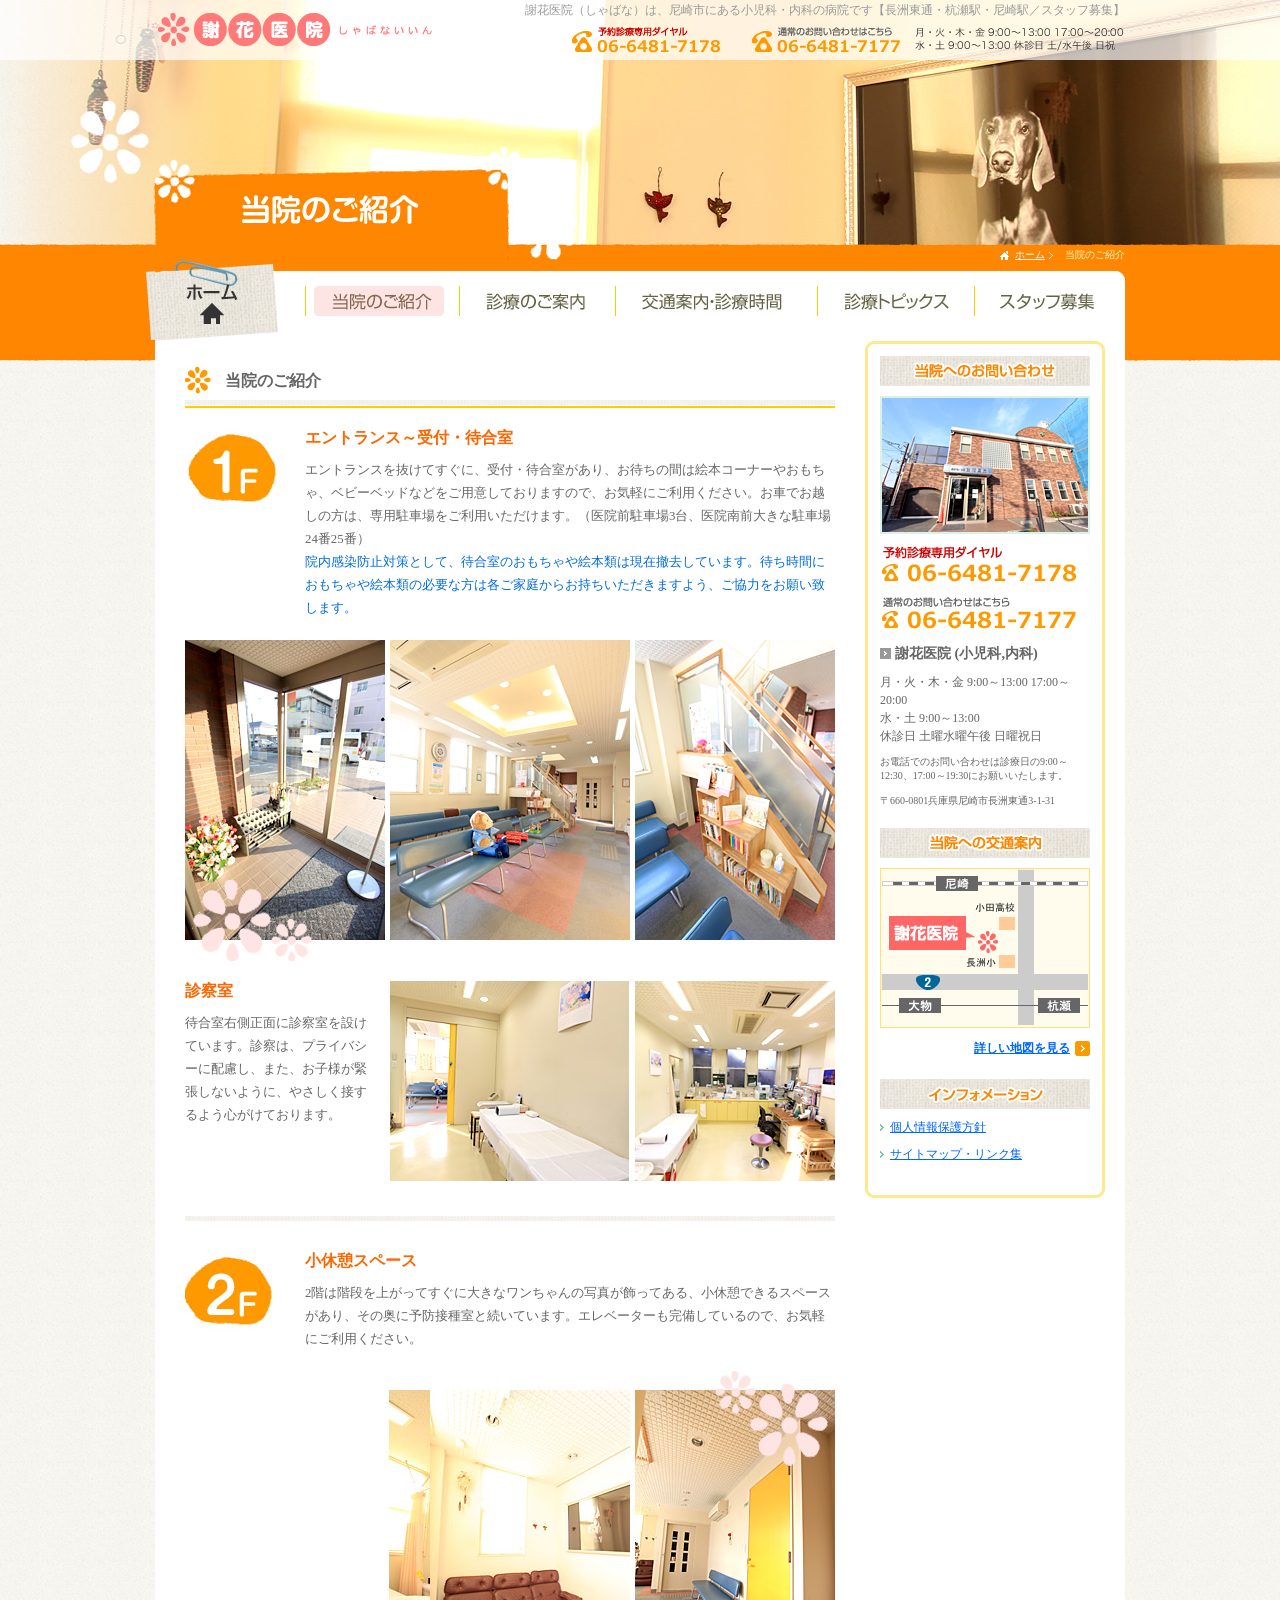
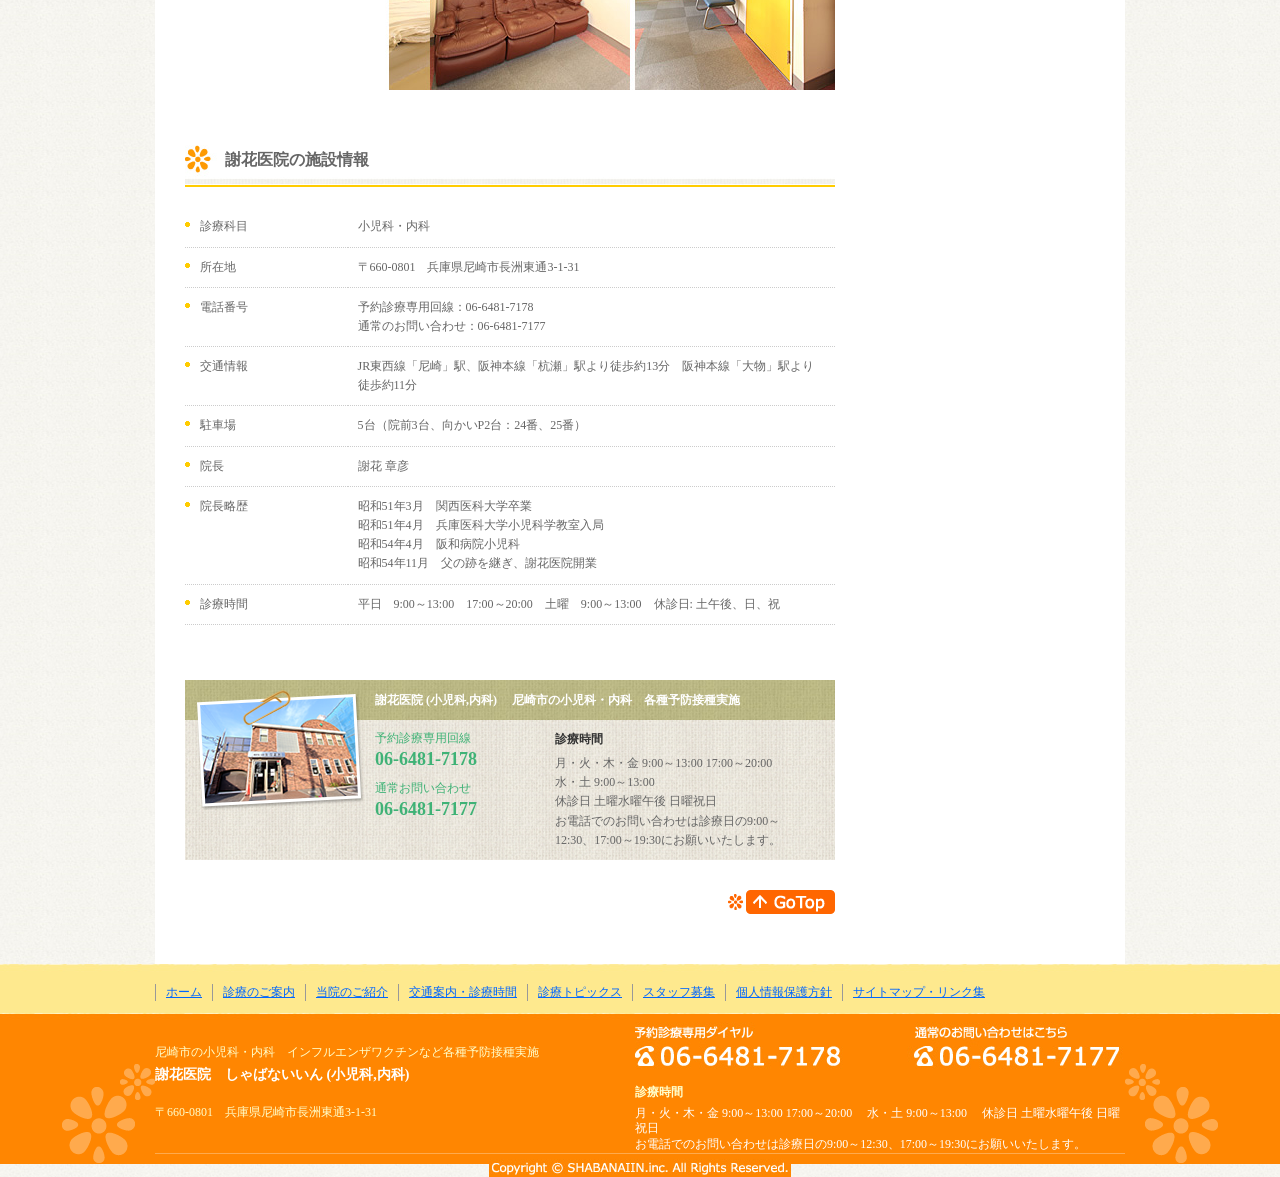
==== about/index.html @ dd23043c "最初のコミット" ====
<!DOCTYPE html
  PUBLIC "-//W3C//DTD XHTML 1.0 Transitional//EN" "http://www.w3.org/TR/xhtml1/DTD/xhtml1-transitional.dtd">
<html xmlns="http://www.w3.org/1999/xhtml">
<!-- InstanceBegin template="/Templates/midmase.dwt" codeOutsideHTMLIsLocked="false" -->

<head>
  <meta http-equiv="Content-Type" content="text/html; charset=utf-8" />
  <!-- InstanceBeginEditable name="doctitle" -->
  <title>当院のご紹介｜小児科・内科　謝花医院【尼崎市】</title>
  <!-- InstanceEndEditable -->
  <meta name="description" content="謝花医院（しゃばな）は、小児科・内科の病院です【尼崎市】" />
  <meta name="keywords" content="謝花医院,尼崎市,小児科,内科,杭瀬駅,クリニック,しゃばな,病院" />
  <link href="../common/css/common.css" rel="stylesheet" type="text/css" />
  <script type="text/javascript" src="../common/js/jquery-1.7.2.min.js"></script>
  <script type="text/javascript" src="../common/js/rollover.js"></script>
  <!-- InstanceBeginEditable name="head" -->
  <script type="text/javascript">
    <!-- 
      target = "about";
    //-->
  </script>
  <link href="css/design.css" rel="stylesheet" type="text/css" />
  <!-- InstanceEndEditable -->
</head>

<body>


  <a id="top" name="top"></a>




  <div id="mid_header_wrapper">
    <div id="mid_header_wrapper_mid">
      <div id="mid_header">
        <p id="logo"><a href="../index.html"><img src="../common/images/mid_logo.png" alt="謝花医院" /></a></p>
        <div id="mid_head_con">
          <p class="summary">謝花医院（しゃばな）は、尼崎市にある小児科・内科の病院です【長洲東通・杭瀬駅・尼崎駅／スタッフ募集】</p>
          <address><img src="../common/images/mid_headtel.png" alt="お問い合わせ・予約診療" /></address>
        </div>
      </div>


      <!-- InstanceBeginEditable name="EditRegion1" -->
      <h1 id="mid_mainimg"><img src="images/h1.png" alt="謝花医院のご紹介" /></h1>
      <ul id="pan">
        <li>当院のご紹介</li>
        <li class="pan_home"><a href="/">ホーム</a></li>
      </ul>
      <!-- InstanceEndEditable -->


      <div id="mid_navi">
        <ul>
          <li><a href="../index.html"><img src="../common/images/gnavi_home_off.jpg" alt="ホーム" name="homeimg"
                id="homeimg" /></a></li>
          <li><a href="index.html"><img src="../common/images/gnavi_about_off.jpg" alt="当院のご紹介" name="aboutimg"
                id="aboutimg" /></a></li>
          <li><a href="../information/index.html"><img src="../common/images/gnavi_info_off.jpg" alt="診療のご案内"
                name="infoimg" id="infoimg" /></a></li>
          <li><a href="../access/index.html"><img src="../common/images/gnavi_access_off.jpg" alt="交通案内・診療時間"
                name="accessimg" id="accessimg" /></a></li>
          <li><a href="../topics/index.html"><img src="../common/images/gnavi_topics_off.jpg" alt="診療トピックス"
                name="topicsimg" id="topicsimg" /></a></li>
          <li><a href="../staff/index.html"><img src="../common/images/gnavi_staff_off.jpg" alt="スタッフ募集" name="staffimg"
                id="staffimg" /></a></li>
        </ul>
      </div>
    </div>
  </div>




  <div id="mid_container">
    <div id="container">


      <!-- InstanceBeginEditable name="EditRegion2" -->
      <div id="content">








        <div class="section">
          <h2>当院のご紹介</h2>

          <div class="aboutinfo">
            <p class="img_left"><img src="images/if.jpg" alt="1F" /></p>
            <div>
              <h3>エントランス～受付・待合室</h3>
              <p class="np">
                エントランスを抜けてすぐに、受付・待合室があり、お待ちの間は絵本コーナーやおもちゃ、ベビーベッドなどをご用意しておりますので、お気軽にご利用ください。お車でお越しの方は、専用駐車場をご利用いただけます。（医院前駐車場3台、医院南前大きな駐車場24番25番）<br />
                <span
                  class="buletxt">院内感染防止対策として、待合室のおもちゃや絵本類は現在撤去しています。待ち時間におもちゃや絵本類の必要な方は各ご家庭からお持ちいただきますよう、ご協力をお願い致します。</span>
              </p>
            </div>
          </div>
          <p class="np"><img src="images/img001.jpg" alt="エントランス、待合室" /></p>


          <div class="aboutinfo2">
            <div>
              <h3>診察室</h3>
              <p class="np">待合室右側正面に診察室を設けています。診察は、プライバシーに配慮し、また、お子様が緊張しないように、やさしく接するよう心がけております。</p>
            </div>
            <p class="img_right"><img src="images/img002.jpg" alt="診察室" /></p>
          </div>

        </div>


        <p class="section"><img src="images/line.jpg" alt="" /></p>



        <div class="section">
          <div class="aboutinfo">
            <p class="img_left"><img src="images/2f.jpg" alt="2F" /></p>
            <div>
              <h3>小休憩スペース</h3>
              <p class="np">2階は階段を上がってすぐに大きなワンちゃんの写真が飾ってある、小休憩できるスペースがあり、その奥に予防接種室と続いています。エレベーターも完備しているので、お気軽にご利用ください。
              </p>
            </div>
          </div>
          <p class="np"><img src="images/img003.jpg" alt="エントランス、待合室" /></p>
        </div>




        <div class="section">
          <h2>謝花医院の施設情報</h2>
          <table class="n_table">
            <tr>
              <th>診療科目</th>
              <td>小児科・内科</td>
            </tr>
            <tr>
              <th>所在地</th>
              <td>〒660-0801　兵庫県尼崎市長洲東通3-1-31 </td>
            </tr>
            <tr>
              <th>電話番号</th>
              <td>予約診療専用回線：06-6481-7178<br />
                通常のお問い合わせ：06-6481-7177 </td>
            </tr>
            <tr>
              <th>交通情報</th>
              <td>JR東西線「尼崎」駅、阪神本線「杭瀬」駅より徒歩約13分　阪神本線「大物」駅より徒歩約11分</td>
            </tr>
            <tr>
              <th>駐車場</th>
              <td>5台（院前3台、向かいP2台：24番、25番）</td>
            </tr>
            <tr>
              <th>院長</th>
              <td>謝花 章彦<br /></td>
            </tr>
            <tr>
              <th>院長略歴</th>
              <td>昭和51年3月　関西医科大学卒業<br />
                昭和51年4月　兵庫医科大学小児科学教室入局<br />
                昭和54年4月　阪和病院小児科<br />
                昭和54年11月　父の跡を継ぎ、謝花医院開業</td>
            </tr>
            <tr>
              <th>診療時間</th>
              <td>平日　9:00～13:00　17:00～20:00　土曜　9:00～13:00　休診日: 土午後、日、祝</td>
            </tr>
          </table>

        </div>







        <div class="dntel">
          <div class="dntel_mid">
            <p class="dntelimg"><img src="../common/images/dontelimg.png" alt="謝花医院外観" /></p>
            <div>
              <h2>謝花医院 (小児科,内科) 　尼崎市の小児科・内科　各種予防接種実施</h2>
              <dl>
                <dt>予約診療専用回線</dt>
                <dd>06-6481-7178</dd>
                <dt>通常お問い合わせ</dt>
                <dd>06-6481-7177</dd>
              </dl>
              <address>
                <strong>診療時間</strong>月・火・木・金 9:00～13:00 17:00～20:00<br />
                水・土 9:00～13:00<br />
                休診日 土曜水曜午後 日曜祝日<br />
                お電話でのお問い合わせは診療日の9:00～12:30、17:00～19:30にお願いいたします。
              </address>
            </div>
          </div>
        </div>
      </div>
      <!-- InstanceEndEditable -->






      <div id="sidebar">
        <div id="sidebar_top">
          <div id="sidebar_end">
            <div id="sidebar_mid">

              <h2><img src="../common/images/side_ttl_contact.jpg" alt="謝花医院へのお問い合わせ" /></h2>
              <p class="sideimg"><img src="../common/images/side_pic.jpg" alt="謝花医院外観" /></p>
              <p class="sideimg"><img src="../common/images/side_tel001.gif" alt="予約診療専用ダイヤル06-6481-7178" /></p>
              <p class="sideimg"><img src="../common/images/side_tel002.gif" alt="予約診療専用ダイヤル06-6481-7177" /></p>
              <h3>謝花医院 (小児科,内科) </h3>
              <p class="officetime">月・火・木・金 9:00～13:00 17:00～20:00<br />
                水・土 9:00～13:00<br />
                休診日 土曜水曜午後 日曜祝日</p>
              <address>お電話でのお問い合わせは診療日の9:00～12:30、17:00～19:30にお願いいたします。<br />
                <br />
                〒660-0801兵庫県尼崎市長洲東通3-1-31
              </address>
              <h2><img src="../common/images/side_ttl_access.jpg" alt="謝花医院への交通案内" /></h2>
              <p class="sideimg"><a href="../access/index.html"><img src="../common/images/side_map.gif"
                    alt="アクセスマップ" /></a></p>
              <p class="maplink"><a href="../access/index.html">詳しい地図を見る</a></p>
              <h2><img src="../common/images/side_ttl_info.jpg" alt="インフォメーション" /></h2>
              <ul id="sideinfo">
                <li><a href="../info/privacy.html">個人情報保護方針</a></li>
                <li><a href="../info/sitemap.html">サイトマップ・リンク集</a></li>
              </ul>

            </div>
          </div>
        </div>
      </div>



      <p id="pagetop"><a href="#top"><img src="../common/images/gotop.gif" alt="gotop" /></a></p>

    </div>





    <div id="footer_wrapper">
      <div id="footer_mid">

        <ul id="footnavi">
          <li><a href="../index.html">ホーム</a></li>
          <li><a href="index.html">診療のご案内</a></li>
          <li><a href="../information/index.html">当院のご紹介</a></li>
          <li><a href="../access/index.html">交通案内・診療時間</a></li>
          <li><a href="../topics/index.html">診療トピックス</a></li>
          <li><a href="../staff/index.html">スタッフ募集</a></li>
          <li><a href="../info/privacy.html">個人情報保護方針</a></li>
          <li><a href="../info/sitemap.html">サイトマップ・リンク集</a></li>
        </ul>

        <div id="footer_content">
          <div id="footer_left">
            <p>尼崎市の小児科・内科　インフルエンザワクチンなど各種予防接種実施</p>
            <h2>謝花医院　しゃばないいん (小児科,内科) </h2>
            <address>〒660-0801　兵庫県尼崎市長洲東通3-1-31 </address>
          </div>
          <div id="footer_right">
            <p><img src="../common/images/foottel.jpg" alt="" /></p>
            <dl>
              <dt>診療時間</dt>
              <dd>月・火・木・金 9:00～13:00 17:00～20:00　
                水・土 9:00～13:00　
                休診日 土曜水曜午後 日曜祝日<br />
                お電話でのお問い合わせは診療日の9:00～12:30、17:00～19:30にお願いいたします。</dd>
            </dl>
          </div>
          <p class="copytxt"><img src="../common/images/copyright.jpg" alt="" /></p>
        </div>

      </div>
    </div>





  </div>






</body>
<!-- InstanceEnd -->

</html>
---- common/css/common.css ----
@charset "utf-8";


* {
	margin:0;
	padding:0;
	font-family: "ＭＳ Ｐゴシック", Osaka, "ヒラギノ角ゴ Pro W3";
	list-style-type: none;
	color: #666666;
	font-size: 100%;
}
address {
	font-style: normal;
}
img {
    border:none;
}
body {
	text-align: center;
	background-image: url(../images/back.jpg);
	background-repeat: repeat;
}

a:link {
	text-decoration: underline;
	color: #0066FF;
}
a:visited {
	text-decoration: underline;
	color: #6666FF;
}
a:hover {
	text-decoration: none;
	color: #0066FF;
}
a:active {
	text-decoration: none;
	color: #0066FF;
}
table {
	border-collapse:collapse;
    font-size: 100%;
}
.clear {
	clear: both;
}
.center {
	text-align: center!important;
}

.img_left {
	float: left;
	padding-right: 20px;
	padding-bottom: 5px;
}
.img_right {
	float: right;
	padding-left: 20px;
	padding-bottom: 5px;
}

.section {
	clear: both;
	width: 650px;
	margin-bottom: 30px;
	margin-right: auto;
	margin-left: auto;
	background-image: url(../images/section.gif);
	background-repeat: repeat-y;
}
.sectionend:after,
.section:after {
height: 0;
visibility: hidden ;
content: ".";
display: block ;
clear: both ;
}

.section h2 {
	font-weight: bold;
	color: #666666;
	background-image: url(../images/h2.jpg);
	background-repeat: no-repeat;
	background-position: left bottom;
	text-align: left;
	clear: both;
	line-height: 40px;
	height: 42px;
	padding-left: 40px;
	margin-bottom: 20px;
	padding-bottom: 5px;
}
.sectionend {
	background-image: url(../images/section_end.gif);
	background-repeat: no-repeat;
	background-position: bottom;
	clear: both;
	width: 720px;
	padding-bottom: 20px;
}
h3.nh3 {
	color: #FF6600;
	clear: both;
	margin-bottom: 20px;
	text-align: left;
	font-size: 90%;
	background-image: url(../images/h3.jpg);
	background-repeat: repeat-x;
	background-position: left bottom;
	margin-right: auto;
	margin-left: auto;
	padding-bottom: 15px;
}

h1.summary,p.summary {
	font-size: 12px;
	line-height: 20px;
	font-weight: normal;
	color: #999999;
	text-align: left;
	clear: both;
	height: 20px;
}
p.summary {
	clear: both;
	margin-right: auto;
	margin-left: auto;
	text-align: right;
}
.np {
	font-size: 80%;
	line-height: 180%;
	text-align: left;
	clear: both;
	margin-bottom: 20px;
}
.npr {
	font-size: 80%;
	line-height: 160%;
	text-align: right;
	clear: both;
	margin-bottom: 20px;
}
.npb {
	font-size: 100%;
	line-height: 180%;
	text-align: left;
	clear: both;
	margin-bottom: 20px;
}
.nps {
	font-size: 65%;
	line-height: 160%;
	text-align: left;
	clear: both;
	margin-bottom: 20px;
}
.npsn {
	font-size: 65%;
	line-height: 160%;
	text-align: left;
	clear: both;
}
.npn {
	font-size: 80%;
	line-height: 180%;
	text-align: left;
	clear: both;
}
.npc {
	font-size: 75%;
	line-height: 180%;
	text-align: center;
	margin-bottom: 20px;
	clear: both;
}
.npcn {
	font-size: 75%;
	line-height: 180%;
	text-align: center;
	clear: both;
}
.n_table {
	clear: both;
	width: 100%;
	margin-bottom: 25px;
	text-align: left;
	margin-right: auto;
	margin-left: auto;
}
.n_table th {
	width: 25%;
	font-size: 75%;
	line-height: 160%;
	font-weight: normal;
	text-align: left;
	vertical-align: top;
	background-image: url(../images/arrow006.gif);
	background-repeat: no-repeat;
	background-position: left 15px;
	border-bottom-width: 1px;
	border-bottom-style: dotted;
	border-bottom-color: #CCCCCC;
	padding-top: 10px;
	padding-bottom: 10px;
	padding-left: 15px;
}
.n_table td {
	width: 75%;
	font-size: 75%;
	line-height: 160%;
	text-align: left;
	vertical-align: top;
	padding: 10px;
	border-bottom-width: 1px;
	border-bottom-style: dotted;
	border-bottom-color: #CCCCCC;
}
.newst {
    font-size: medium;
}
.newst th {}
#information .newst td {
    vertical-align: top;
    padding-bottom: 5px;
    padding-right: 10px;
    font-size: 120%!important;
}
.n_table th span {
	color: #990000;
}
.redtxt {
	color: #CC0000;
}
.buletxt {
	color: #006CDF;
}
.ltxt {font-size: 120%;}
.hako {
	color: #FFFFFF;
	background-color: #B80003;
	padding-top: 2px;
	padding-right: 2px;
	padding-bottom: 2px;
	padding-left: 2px;
}


.n_table2 {
	clear: both;
	width: 100%;
	margin-bottom: 25px;
	text-align: left;
	margin-right: auto;
	margin-left: auto;
	border: 1px solid #CCCCCC;
}
.n_table2 th,.n_table2 td {
	border: 1px solid #CCCCCC;
	vertical-align: middle;
	padding-top: 5px;
	padding-right: 5px;
	padding-bottom: 5px;
	padding-left: 5px;
}
.n_table2 th {
	font-size: 75%;
	line-height: 160%;
	font-weight: normal;
	text-align: center;
	border-bottom-style: dotted;
	background-color: #F4F3EE;
	width: 23%;
}
.n_table2 td {
	font-size: 75%;
	line-height: 160%;
	text-align: left;
}



#pagetop {
	text-align: right;
	clear: both;
	margin-bottom: 20px;
	margin-right: 270px;
}


#pan {
	clear: both;
	width: 970px;
	line-height: 10px;
	height: 10px;
	margin-right: auto;
	margin-left: auto;
}
#pan:after {
height: 0;
visibility: hidden ;
content: ".";
display: block ;
clear: both ;
}
#pan li {
	font-size: 10px;
	float: right;
	line-height: 10px;
	height: 10px;
	color: #FFFFCC;
}
#pan li a {
	background-image: url(../images/arrow005.gif);
	background-repeat: no-repeat;
	background-position: right center;
	display: block;
	margin-right: 10px;
	padding-right: 10px;
}
#pan li.pan_home {
	display: block;
	background-image: url(../images/icon_home.gif);
	background-repeat: no-repeat;
	background-position: left center;
	text-align: right;
	padding-left: 15px;
}
#pan li a:link,#pan li a:visited {
	font-size: 10px;
	color: #FFFFFF;
	text-decoration: underline;
}
#pan li a:hover,#pan li a:active {
	color: #FFFFFF;
	text-decoration: none;
}





#mid_header_wrapper_mid {
	background-repeat: no-repeat;
	background-position: center top;
	clear: both;
}
#mid_header_wrapper {
	background-image: url(../images/mid_headback.jpg);
	background-repeat: repeat-x;
	background-position: top;
	clear: both;
	height: 340px;
	width: 100%;
}

#mid_header {
	clear: both;
	width: 970px;
	margin-right: auto;
	margin-left: auto;
}
p#logo {
	float: left;
	height: 34px;
	line-height: 0px;
	padding-top: 13px;
	padding-bottom: 13px;
}
#mid_head_con {
	float: right;
	width: 660px;
	height: 60px;
	text-align: right;
}
#mid_head_con address {
	clear: both;
}
h1#mid_mainimg {
	clear: both;
	width: 350px;
	text-align: center;
	height: 65px;
	margin-right: auto;
	margin-left: auto;
	padding-top: 125px;
	padding-right: 620px;
}
ul#mid_navi {
}
ul#mid_navi li {
}





#topgnavi {
	background-image: url(../../images/orange.jpg);
	background-repeat: repeat-x;
	clear: both;
	width: 100%;
}
#topgnavi_mid {
	background-image: url(../images/gnavi_back.jpg);
	background-repeat: no-repeat;
	background-position: center 10px;
	clear: both;
	height: 90px;
	width: 100%;
}
#topgnavi_mid ul {
	clear: both;
	height: 90px;
	padding-top: 10px;
	width: 970px;
	margin-right: auto;
	margin-left: auto;
}
#topgnavi_mid ul li {
	line-height: 0px;
	float: left;
}




#container {
	clear: both;
	width: 920px;
	padding-bottom: 30px;
	background-color: #FFFFFF;
	margin-right: auto;
	margin-left: auto;
	padding-right: 20px;
	padding-left: 30px;
	text-align: left;
}
#container:after {
height: 0;
visibility: hidden ;
content: ".";
display: block ;
clear: both ;
}


#sidebar {
	width: 240px;
	background-image: url(../images/side_mid.gif);
	background-repeat: repeat-y;
	background-position: center;
	float: right;
}
#sidebar_top {
	background-image: url(../images/side_top.gif);
	background-repeat: no-repeat;
	background-position: center top;
	width: 240px;
	clear: both;
}
#sidebar_end {
	background-image: url(../images/side_end.gif);
	background-repeat: no-repeat;
	background-position: center bottom;
	clear: both;
	width: 240px;
}
#sidebar_mid {
	clear: both;
	width: 210px;
	padding-top: 15px;
	padding-right: 15px;
	padding-bottom: 15px;
	padding-left: 15px;
}
#sidebar_mid h2 {
	clear: both;
	margin-bottom: 10px;
}
#sidebar_mid h3 {
	font-size: 90%;
	background-image: url(../images/arrow001.gif);
	background-repeat: no-repeat;
	background-position: left center;
	clear: both;
	margin-bottom: 10px;
	padding-left: 15px;
}
#sidebar_mid address {
	font-size: 10px;
	clear: both;
	margin-bottom: 20px;
}
.sideimg {
	clear: both;
	margin-bottom: 10px;
}
.officetime {
	font-size: 75%;
	line-height: 150%;
	clear: both;
	margin-bottom: 10px;
}
.maplink {
	font-weight: bold;
	font-size: 12px;
	clear: both;
	margin-bottom: 20px;
	background-image: url(../images/arrow002.gif);
	text-align: right;
	padding-right: 20px;
	background-repeat: no-repeat;
	background-position: right center;
	padding-top: 2px;
	padding-bottom: 2px;
}
#sideinfo {
	clear: both;
	margin-bottom: 20px;
}
#sideinfo li {
	font-size: 12px;
	background-image: url(../images/arrow003.gif);
	background-repeat: no-repeat;
	background-position: left center;
	clear: both;
	margin-bottom: 10px;
	padding-left: 10px;
}

#content {
	float: left;
	width: 650px;
	padding-top: 20px;
}




#footer_wrapper {
	background-image: url(../images/footer.jpg);
	background-repeat: repeat-x;
	background-position: top;
	clear: both;
	height: 200px;
	width: 100%;
}
#footer_mid {
	background-image: url(../images/footback.png);
	clear: both;
	height: 200px;
	width: 100%;
	background-repeat: no-repeat;
	background-position: center 100px;
}
#footnavi {
	clear: both;
	height: 30px;
	width: 970px;
	margin-right: auto;
	margin-left: auto;
	padding-top: 20px;
}
#footnavi li {
	float: left;
	font-size: 12px;
	padding-right: 10px;
	padding-left: 10px;
	border-left-width: 1px;
	border-left-style: solid;
	border-left-color: #999999;
}

#footer_content {
	clear: both;
	height: 150px;
	width: 970px;
	margin-right: auto;
	margin-left: auto;
	text-align: left;
}
#footer_left {
	float: left;
	width: 480px;
	padding-top: 30px;
}
#footer_left p {
	color: #FFFFCC;
	font-size: 12px;
	clear: both;
	margin-bottom: 5px;
}
#footer_left h2 {
	color: #FFFFFF;
	font-size: 14px;
	clear: both;
	margin-bottom: 20px;
}
#footer_left address {
	font-size: 12px;
	color: #FFFFCC;
	clear: both;
}
#footer_right {
	float: right;
	width: 490px;
}
#footer_right p {
	clear: both;
	margin-bottom: 15px;
}
#footer_right dl {
	clear: both;
}
#footer_right dl dt {
	font-size: 12px;
	font-weight: bold;
	color: #FFFFCC;
	clear: both;
	margin-bottom: 5px;
}
#footer_right dl dd {
    font-size: 12px;
    color: #FFFFFF;
    clear: both;
    line-height: 130%;
}
.copytxt {
	text-align: center;
	clear: both;
	border-top-width: 1px;
	border-top-style: solid;
	border-top-color: #FEAA4D;
	padding-top: 5px;
}



.dntel {
	background-image: url(../images/back002.jpg);
	clear: both;
	width: 650px;
	margin-bottom: 30px;
}
.dntel_mid {
	background-image: url(../images/dontelttl.jpg);
	background-repeat: repeat-x;
	background-position: top;
	width: 650px;
	padding-bottom: 10px;
}
.dntelimg {
	float: left;
	padding: 10px;
}
.dntel_mid div {
	float: right;
	width: 460px;
}
.dntel_mid div h2 {
	font-size: 12px;
	line-height: 40px;
	clear: both;
	height: 40px;
	margin-bottom: 10px;
	color: #FFFFFF;
}
.dntel_mid div dl {
	float: left;
	width: 180px;
	display: block;
}
.dntel_mid div dl dt {
	font-size: 12px;
	font-weight: normal;
	color: #3FB276;
	clear: both;
	margin-bottom: 2px;
}
.dntel_mid div dl dd {
	font-size: 18px;
	font-weight: bold;
	color: #3FB276;
	clear: both;
	margin-bottom: 10px;
}
.dntel_mid div address {
	width: 260px;
	float: right;
	display: block;
	padding-right: 20px;
	font-size: 12px;
	line-height: 160%;
}
.dntel_mid div strong {
	font-size: 12px;
	color: #333333;
	display: block;
	margin-bottom: 5px;
}
.dntel_mid div:after,
.dntel:after,
.dntel_mid:after {
height: 0;
visibility: hidden ;
content: ".";
display: block ;
clear: both ;
}

#mid_navi {
	clear: both;
	width: 100%;
	background-image: url(../images/mid_naviback.jpg);
	background-repeat: no-repeat;
	background-position: center top;
}
#mid_navi ul {
	clear: both;
	height: 90px;
	width: 970px;
	margin-right: auto;
	margin-left: auto;
}
#mid_navi ul li {
	line-height: 0px;
	float: left;
}


#mid_container {
	background-image: url(../images/midcontent.jpg);
	background-repeat: repeat-x;
	background-position: center top;
}
---- about/css/design.css ----
#mid_header_wrapper_mid {
	background-image: url(../images/main_b.jpg);
}

.aboutinfo {
	clear: both;
	width: 650px;
}
.aboutinfo div {
	width: 530px;
	float: right;
}
.aboutinfo div h3 {
	color: #FF6600;
	clear: both;
	margin-bottom: 10px;
}

.aboutinfo2 {
	clear: both;
	width: 650px;
}
.aboutinfo2 div {
	width: 185px;
	float: left;
}
.aboutinfo2 div h3 {
	color: #FF6600;
	clear: both;
	margin-bottom: 10px;
}
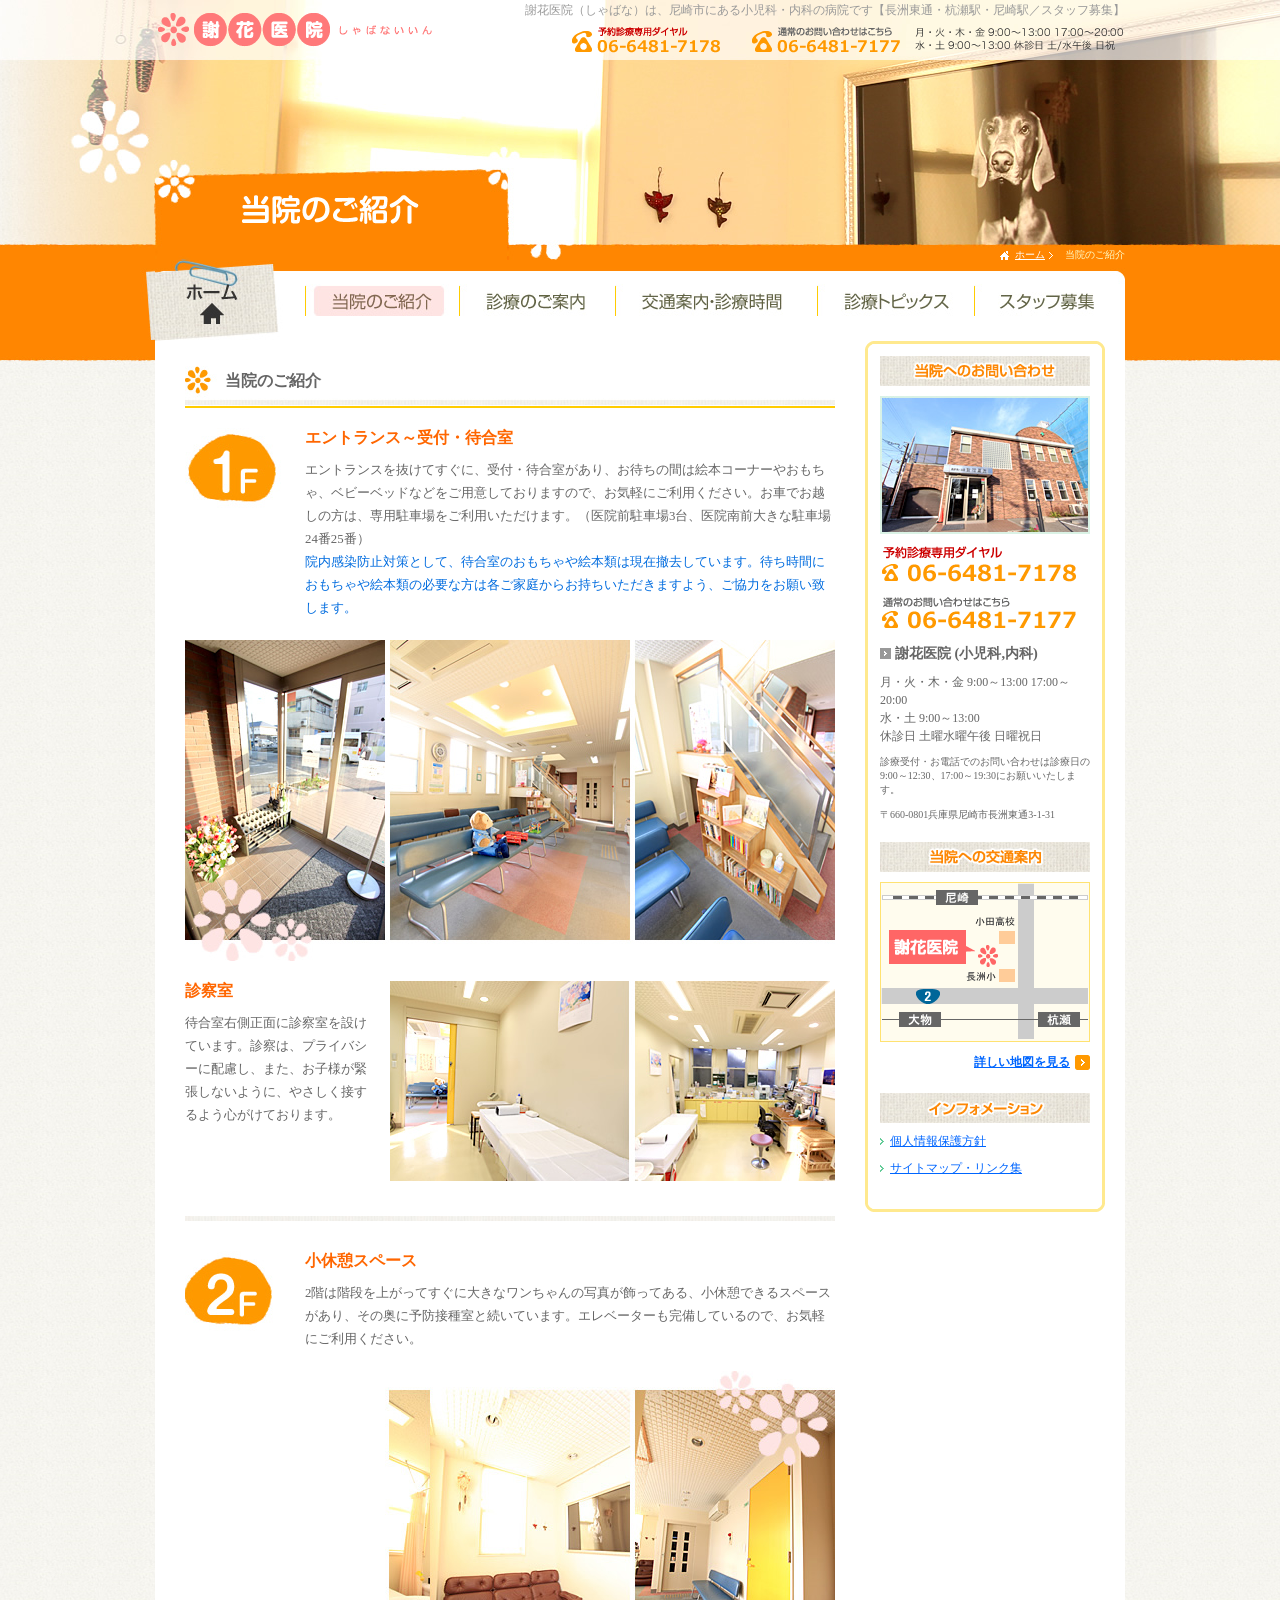
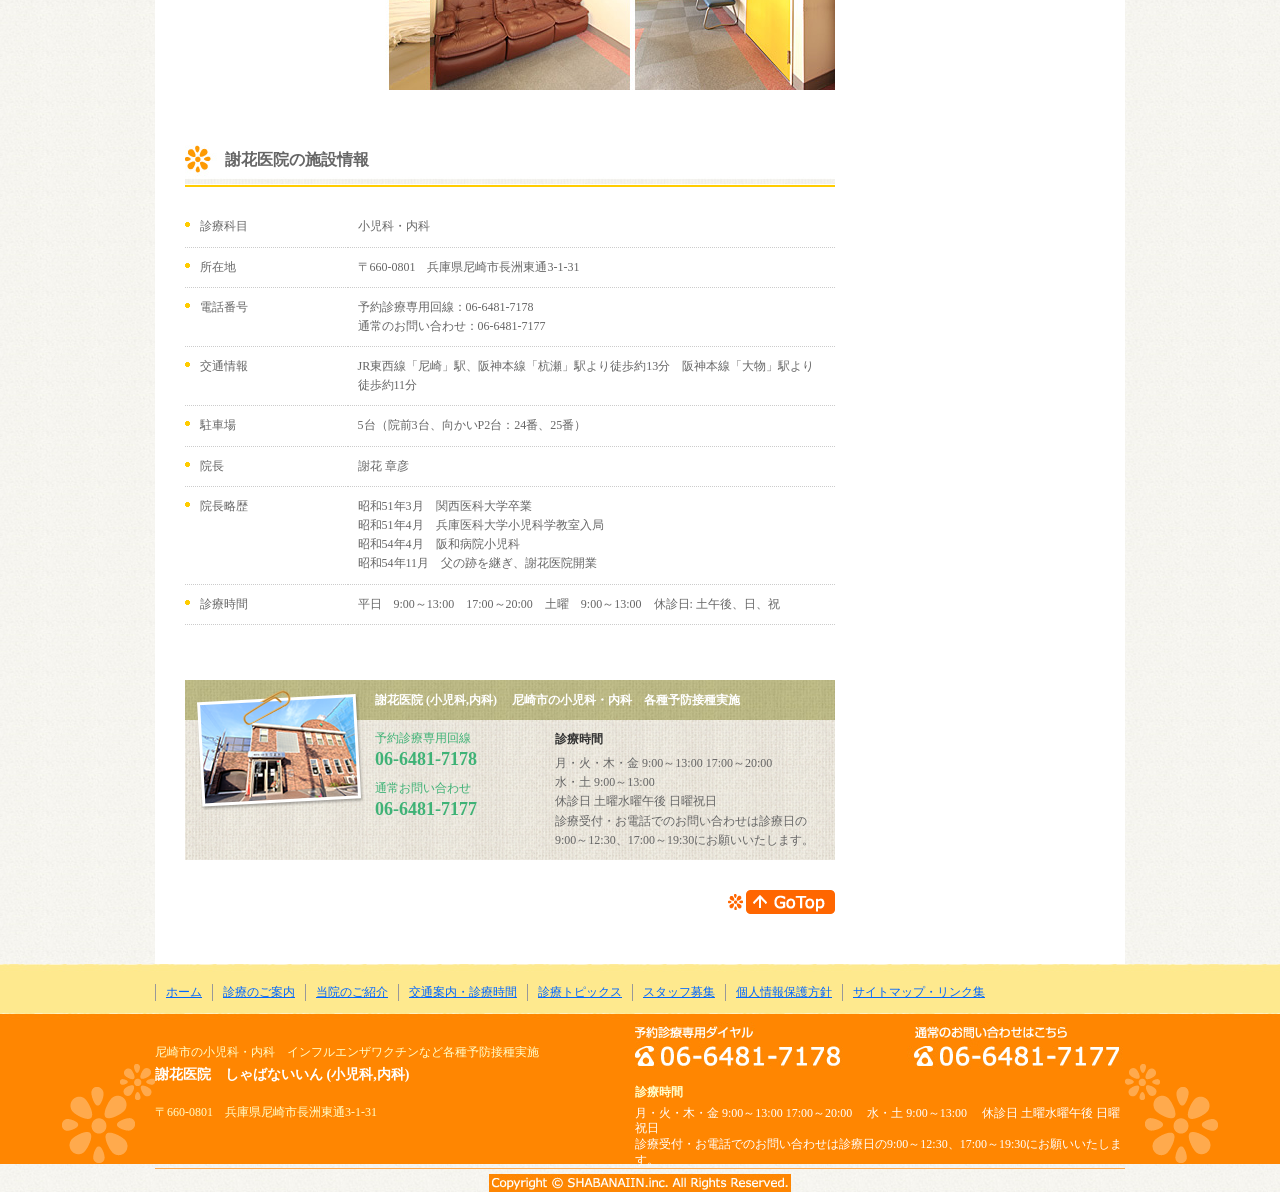
==== commit 217e1bfa: "受付・電話問い合わせ時間の案内文を修正 診療受付の終了時間が電話でのお問い合わせ受付時間と同じである旨を、 サイト内に重複配置されている案内文（本文・サイドバー・フッター）に 「診療受付・」を追加して" ====
--- a/about/index.html
+++ b/about/index.html
@@ -198,7 +198,7 @@
                 <strong>診療時間</strong>月・火・木・金 9:00～13:00 17:00～20:00<br />
                 水・土 9:00～13:00<br />
                 休診日 土曜水曜午後 日曜祝日<br />
-                お電話でのお問い合わせは診療日の9:00～12:30、17:00～19:30にお願いいたします。
+                診療受付・お電話でのお問い合わせは診療日の9:00～12:30、17:00～19:30にお願いいたします。
               </address>
             </div>
           </div>
@@ -224,7 +224,7 @@
               <p class="officetime">月・火・木・金 9:00～13:00 17:00～20:00<br />
                 水・土 9:00～13:00<br />
                 休診日 土曜水曜午後 日曜祝日</p>
-              <address>お電話でのお問い合わせは診療日の9:00～12:30、17:00～19:30にお願いいたします。<br />
+              <address>診療受付・お電話でのお問い合わせは診療日の9:00～12:30、17:00～19:30にお願いいたします。<br />
                 <br />
                 〒660-0801兵庫県尼崎市長洲東通3-1-31
               </address>
@@ -280,7 +280,7 @@
               <dd>月・火・木・金 9:00～13:00 17:00～20:00　
                 水・土 9:00～13:00　
                 休診日 土曜水曜午後 日曜祝日<br />
-                お電話でのお問い合わせは診療日の9:00～12:30、17:00～19:30にお願いいたします。</dd>
+                診療受付・お電話でのお問い合わせは診療日の9:00～12:30、17:00～19:30にお願いいたします。</dd>
             </dl>
           </div>
           <p class="copytxt"><img src="../common/images/copyright.jpg" alt="" /></p>
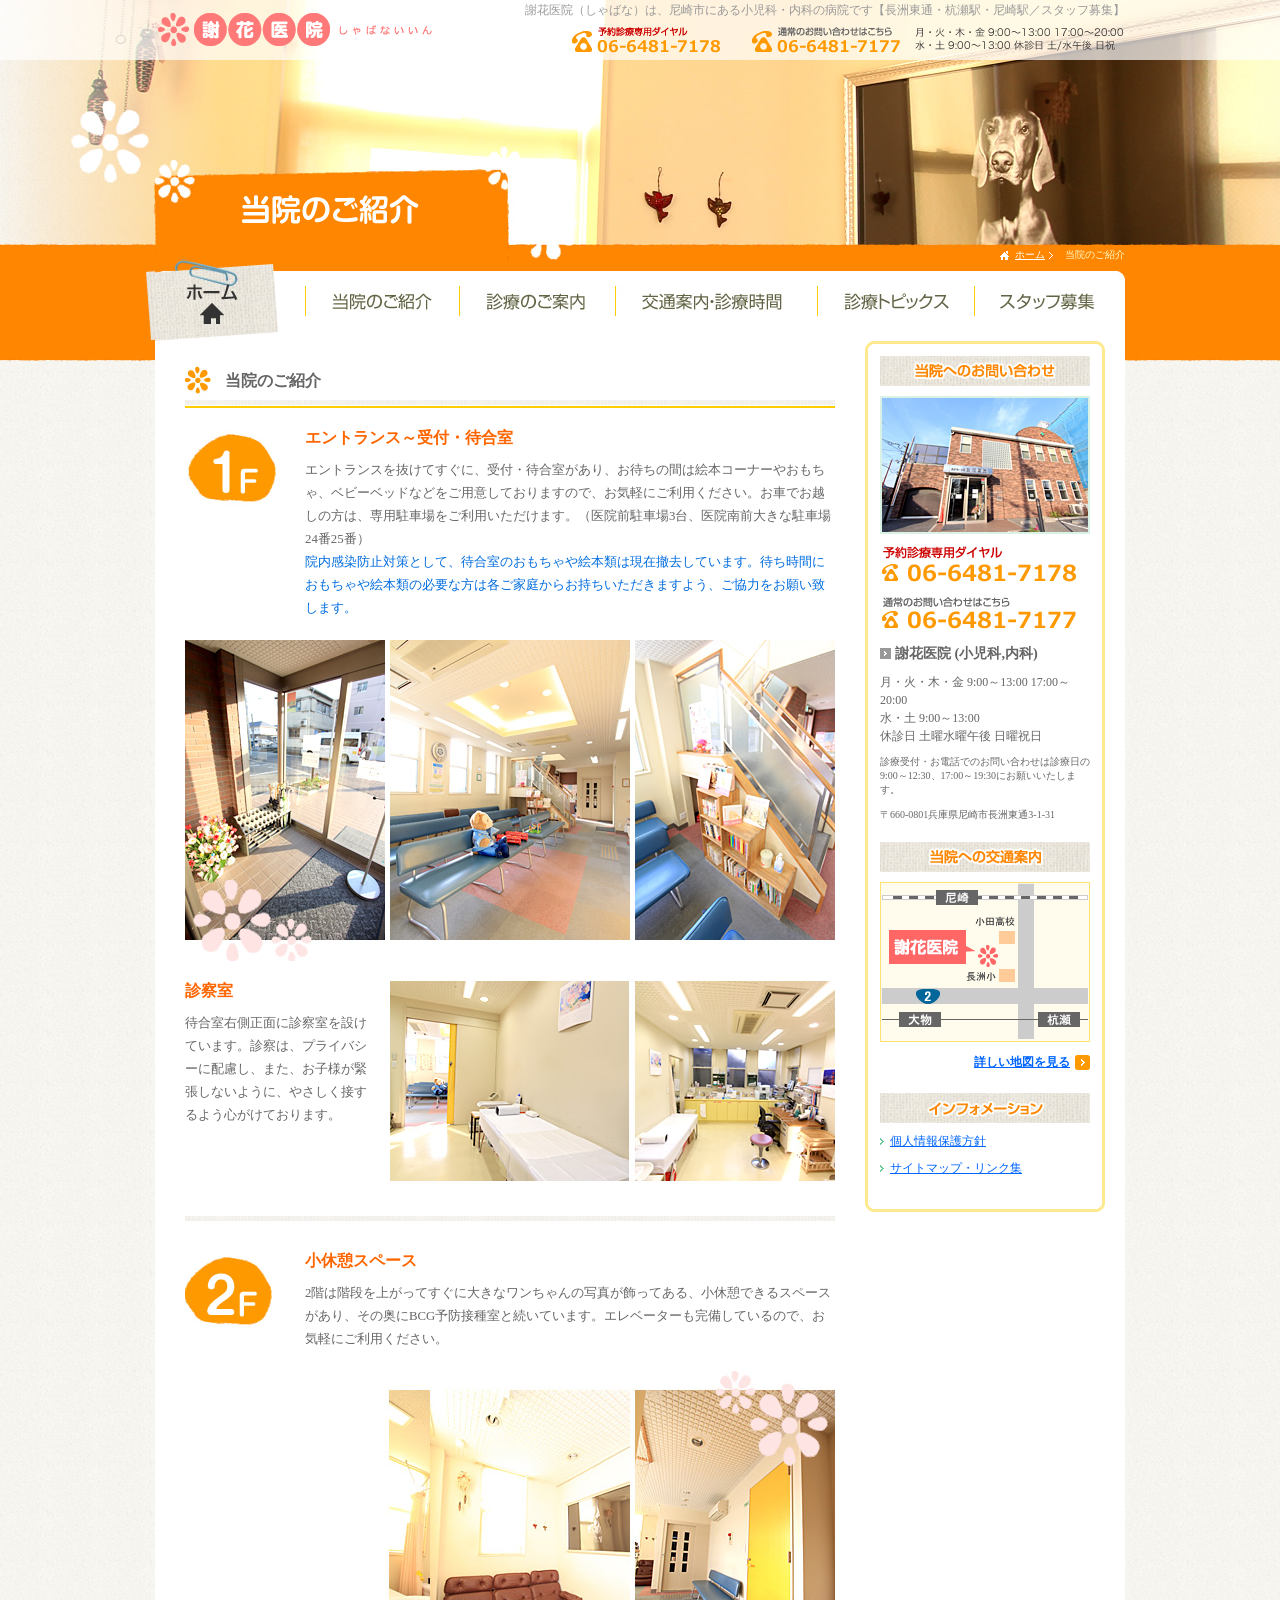
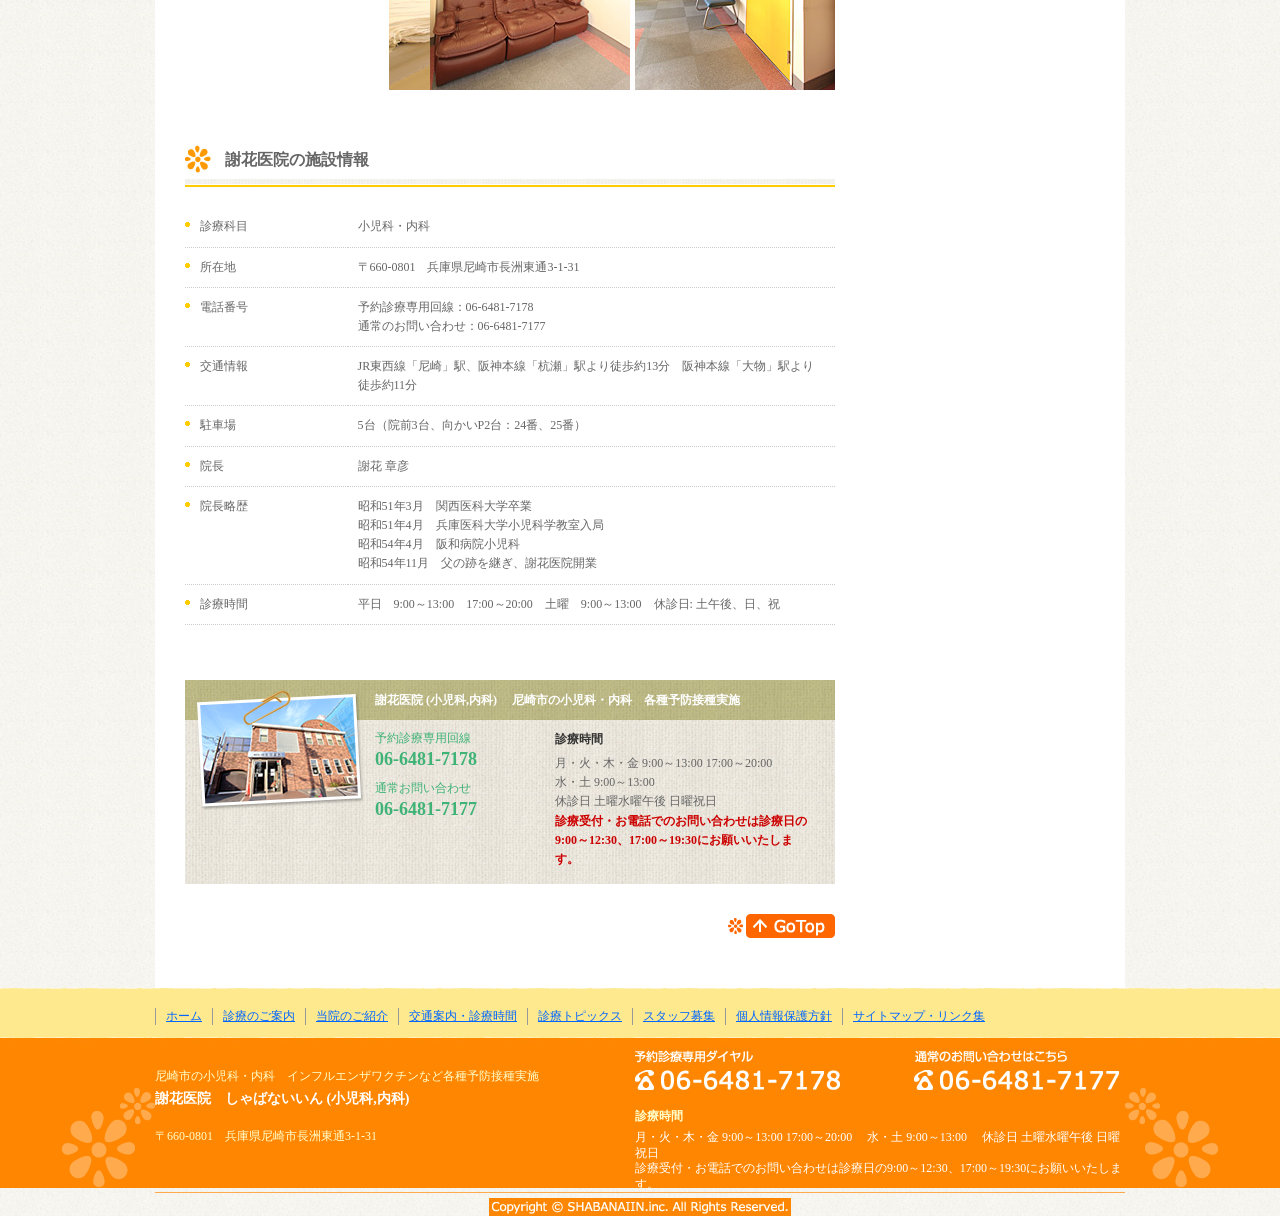
==== commit 598aba36: "案内文の赤字強調・コンテンツ更新・マークアップ整形 - .dntel内の受付時間案内文を赤字太字（strong.redtxt）に変更 - 予防接種ページの内容更新（BCG表記、ワクチン一覧、jisan" ====
--- a/about/index.html
+++ b/about/index.html
@@ -15,7 +15,7 @@
   <script type="text/javascript" src="../common/js/rollover.js"></script>
   <!-- InstanceBeginEditable name="head" -->
   <script type="text/javascript">
-    <!-- 
+    <! 
       target = "about";
     //-->
   </script>
@@ -124,7 +124,8 @@
             <p class="img_left"><img src="images/2f.jpg" alt="2F" /></p>
             <div>
               <h3>小休憩スペース</h3>
-              <p class="np">2階は階段を上がってすぐに大きなワンちゃんの写真が飾ってある、小休憩できるスペースがあり、その奥に予防接種室と続いています。エレベーターも完備しているので、お気軽にご利用ください。
+              <p class="np">
+                2階は階段を上がってすぐに大きなワンちゃんの写真が飾ってある、小休憩できるスペースがあり、その奥にBCG予防接種室と続いています。エレベーターも完備しているので、お気軽にご利用ください。
               </p>
             </div>
           </div>
@@ -198,7 +199,7 @@
                 <strong>診療時間</strong>月・火・木・金 9:00～13:00 17:00～20:00<br />
                 水・土 9:00～13:00<br />
                 休診日 土曜水曜午後 日曜祝日<br />
-                診療受付・お電話でのお問い合わせは診療日の9:00～12:30、17:00～19:30にお願いいたします。
+                <strong class="redtxt">診療受付・お電話でのお問い合わせは診療日の9:00～12:30、17:00～19:30にお願いいたします。</strong>
               </address>
             </div>
           </div>
--- a/common/css/common.css
+++ b/common/css/common.css
@@ -2,19 +2,22 @@
 
 
 * {
-	margin:0;
-	padding:0;
+	margin: 0;
+	padding: 0;
 	font-family: "ＭＳ Ｐゴシック", Osaka, "ヒラギノ角ゴ Pro W3";
 	list-style-type: none;
 	color: #666666;
 	font-size: 100%;
 }
+
 address {
 	font-style: normal;
 }
+
 img {
-    border:none;
-}
+	border: none;
+}
+
 body {
 	text-align: center;
 	background-image: url(../images/back.jpg);
@@ -25,27 +28,33 @@
 	text-decoration: underline;
 	color: #0066FF;
 }
+
 a:visited {
 	text-decoration: underline;
 	color: #6666FF;
 }
+
 a:hover {
 	text-decoration: none;
 	color: #0066FF;
 }
+
 a:active {
 	text-decoration: none;
 	color: #0066FF;
 }
+
 table {
-	border-collapse:collapse;
-    font-size: 100%;
-}
+	border-collapse: collapse;
+	font-size: 100%;
+}
+
 .clear {
 	clear: both;
 }
+
 .center {
-	text-align: center!important;
+	text-align: center !important;
 }
 
 .img_left {
@@ -53,6 +62,7 @@
 	padding-right: 20px;
 	padding-bottom: 5px;
 }
+
 .img_right {
 	float: right;
 	padding-left: 20px;
@@ -68,13 +78,14 @@
 	background-image: url(../images/section.gif);
 	background-repeat: repeat-y;
 }
+
 .sectionend:after,
 .section:after {
-height: 0;
-visibility: hidden ;
-content: ".";
-display: block ;
-clear: both ;
+	height: 0;
+	visibility: hidden;
+	content: ".";
+	display: block;
+	clear: both;
 }
 
 .section h2 {
@@ -91,6 +102,7 @@
 	margin-bottom: 20px;
 	padding-bottom: 5px;
 }
+
 .sectionend {
 	background-image: url(../images/section_end.gif);
 	background-repeat: no-repeat;
@@ -99,6 +111,7 @@
 	width: 720px;
 	padding-bottom: 20px;
 }
+
 h3.nh3 {
 	color: #FF6600;
 	clear: both;
@@ -113,7 +126,8 @@
 	padding-bottom: 15px;
 }
 
-h1.summary,p.summary {
+h1.summary,
+p.summary {
 	font-size: 12px;
 	line-height: 20px;
 	font-weight: normal;
@@ -122,12 +136,14 @@
 	clear: both;
 	height: 20px;
 }
+
 p.summary {
 	clear: both;
 	margin-right: auto;
 	margin-left: auto;
 	text-align: right;
 }
+
 .np {
 	font-size: 80%;
 	line-height: 180%;
@@ -135,6 +151,7 @@
 	clear: both;
 	margin-bottom: 20px;
 }
+
 .npr {
 	font-size: 80%;
 	line-height: 160%;
@@ -142,6 +159,7 @@
 	clear: both;
 	margin-bottom: 20px;
 }
+
 .npb {
 	font-size: 100%;
 	line-height: 180%;
@@ -149,6 +167,7 @@
 	clear: both;
 	margin-bottom: 20px;
 }
+
 .nps {
 	font-size: 65%;
 	line-height: 160%;
@@ -156,18 +175,21 @@
 	clear: both;
 	margin-bottom: 20px;
 }
+
 .npsn {
 	font-size: 65%;
 	line-height: 160%;
 	text-align: left;
 	clear: both;
 }
+
 .npn {
 	font-size: 80%;
 	line-height: 180%;
 	text-align: left;
 	clear: both;
 }
+
 .npc {
 	font-size: 75%;
 	line-height: 180%;
@@ -175,12 +197,14 @@
 	margin-bottom: 20px;
 	clear: both;
 }
+
 .npcn {
 	font-size: 75%;
 	line-height: 180%;
 	text-align: center;
 	clear: both;
 }
+
 .n_table {
 	clear: both;
 	width: 100%;
@@ -189,6 +213,7 @@
 	margin-right: auto;
 	margin-left: auto;
 }
+
 .n_table th {
 	width: 25%;
 	font-size: 75%;
@@ -206,6 +231,7 @@
 	padding-bottom: 10px;
 	padding-left: 15px;
 }
+
 .n_table td {
 	width: 75%;
 	font-size: 75%;
@@ -217,26 +243,36 @@
 	border-bottom-style: dotted;
 	border-bottom-color: #CCCCCC;
 }
+
 .newst {
-    font-size: medium;
-}
+	font-size: medium;
+}
+
 .newst th {}
+
 #information .newst td {
-    vertical-align: top;
-    padding-bottom: 5px;
-    padding-right: 10px;
-    font-size: 120%!important;
-}
+	vertical-align: top;
+	padding-bottom: 5px;
+	padding-right: 10px;
+	font-size: 120% !important;
+}
+
 .n_table th span {
 	color: #990000;
 }
+
 .redtxt {
-	color: #CC0000;
-}
+	color: #CC0000 !important;
+}
+
 .buletxt {
 	color: #006CDF;
 }
-.ltxt {font-size: 120%;}
+
+.ltxt {
+	font-size: 120%;
+}
+
 .hako {
 	color: #FFFFFF;
 	background-color: #B80003;
@@ -256,7 +292,9 @@
 	margin-left: auto;
 	border: 1px solid #CCCCCC;
 }
-.n_table2 th,.n_table2 td {
+
+.n_table2 th,
+.n_table2 td {
 	border: 1px solid #CCCCCC;
 	vertical-align: middle;
 	padding-top: 5px;
@@ -264,6 +302,7 @@
 	padding-bottom: 5px;
 	padding-left: 5px;
 }
+
 .n_table2 th {
 	font-size: 75%;
 	line-height: 160%;
@@ -273,6 +312,7 @@
 	background-color: #F4F3EE;
 	width: 23%;
 }
+
 .n_table2 td {
 	font-size: 75%;
 	line-height: 160%;
@@ -297,13 +337,15 @@
 	margin-right: auto;
 	margin-left: auto;
 }
+
 #pan:after {
-height: 0;
-visibility: hidden ;
-content: ".";
-display: block ;
-clear: both ;
-}
+	height: 0;
+	visibility: hidden;
+	content: ".";
+	display: block;
+	clear: both;
+}
+
 #pan li {
 	font-size: 10px;
 	float: right;
@@ -311,6 +353,7 @@
 	height: 10px;
 	color: #FFFFCC;
 }
+
 #pan li a {
 	background-image: url(../images/arrow005.gif);
 	background-repeat: no-repeat;
@@ -319,6 +362,7 @@
 	margin-right: 10px;
 	padding-right: 10px;
 }
+
 #pan li.pan_home {
 	display: block;
 	background-image: url(../images/icon_home.gif);
@@ -327,12 +371,16 @@
 	text-align: right;
 	padding-left: 15px;
 }
-#pan li a:link,#pan li a:visited {
+
+#pan li a:link,
+#pan li a:visited {
 	font-size: 10px;
 	color: #FFFFFF;
 	text-decoration: underline;
 }
-#pan li a:hover,#pan li a:active {
+
+#pan li a:hover,
+#pan li a:active {
 	color: #FFFFFF;
 	text-decoration: none;
 }
@@ -346,6 +394,7 @@
 	background-position: center top;
 	clear: both;
 }
+
 #mid_header_wrapper {
 	background-image: url(../images/mid_headback.jpg);
 	background-repeat: repeat-x;
@@ -361,6 +410,7 @@
 	margin-right: auto;
 	margin-left: auto;
 }
+
 p#logo {
 	float: left;
 	height: 34px;
@@ -368,15 +418,18 @@
 	padding-top: 13px;
 	padding-bottom: 13px;
 }
+
 #mid_head_con {
 	float: right;
 	width: 660px;
 	height: 60px;
 	text-align: right;
 }
+
 #mid_head_con address {
 	clear: both;
 }
+
 h1#mid_mainimg {
 	clear: both;
 	width: 350px;
@@ -387,10 +440,10 @@
 	padding-top: 125px;
 	padding-right: 620px;
 }
-ul#mid_navi {
-}
-ul#mid_navi li {
-}
+
+ul#mid_navi {}
+
+ul#mid_navi li {}
 
 
 
@@ -402,6 +455,7 @@
 	clear: both;
 	width: 100%;
 }
+
 #topgnavi_mid {
 	background-image: url(../images/gnavi_back.jpg);
 	background-repeat: no-repeat;
@@ -410,6 +464,7 @@
 	height: 90px;
 	width: 100%;
 }
+
 #topgnavi_mid ul {
 	clear: both;
 	height: 90px;
@@ -418,6 +473,7 @@
 	margin-right: auto;
 	margin-left: auto;
 }
+
 #topgnavi_mid ul li {
 	line-height: 0px;
 	float: left;
@@ -437,12 +493,13 @@
 	padding-left: 30px;
 	text-align: left;
 }
+
 #container:after {
-height: 0;
-visibility: hidden ;
-content: ".";
-display: block ;
-clear: both ;
+	height: 0;
+	visibility: hidden;
+	content: ".";
+	display: block;
+	clear: both;
 }
 
 
@@ -453,6 +510,7 @@
 	background-position: center;
 	float: right;
 }
+
 #sidebar_top {
 	background-image: url(../images/side_top.gif);
 	background-repeat: no-repeat;
@@ -460,6 +518,7 @@
 	width: 240px;
 	clear: both;
 }
+
 #sidebar_end {
 	background-image: url(../images/side_end.gif);
 	background-repeat: no-repeat;
@@ -467,6 +526,7 @@
 	clear: both;
 	width: 240px;
 }
+
 #sidebar_mid {
 	clear: both;
 	width: 210px;
@@ -475,10 +535,12 @@
 	padding-bottom: 15px;
 	padding-left: 15px;
 }
+
 #sidebar_mid h2 {
 	clear: both;
 	margin-bottom: 10px;
 }
+
 #sidebar_mid h3 {
 	font-size: 90%;
 	background-image: url(../images/arrow001.gif);
@@ -488,21 +550,25 @@
 	margin-bottom: 10px;
 	padding-left: 15px;
 }
+
 #sidebar_mid address {
 	font-size: 10px;
 	clear: both;
 	margin-bottom: 20px;
 }
+
 .sideimg {
 	clear: both;
 	margin-bottom: 10px;
 }
+
 .officetime {
 	font-size: 75%;
 	line-height: 150%;
 	clear: both;
 	margin-bottom: 10px;
 }
+
 .maplink {
 	font-weight: bold;
 	font-size: 12px;
@@ -516,10 +582,12 @@
 	padding-top: 2px;
 	padding-bottom: 2px;
 }
+
 #sideinfo {
 	clear: both;
 	margin-bottom: 20px;
 }
+
 #sideinfo li {
 	font-size: 12px;
 	background-image: url(../images/arrow003.gif);
@@ -547,6 +615,7 @@
 	height: 200px;
 	width: 100%;
 }
+
 #footer_mid {
 	background-image: url(../images/footback.png);
 	clear: both;
@@ -555,6 +624,7 @@
 	background-repeat: no-repeat;
 	background-position: center 100px;
 }
+
 #footnavi {
 	clear: both;
 	height: 30px;
@@ -563,6 +633,7 @@
 	margin-left: auto;
 	padding-top: 20px;
 }
+
 #footnavi li {
 	float: left;
 	font-size: 12px;
@@ -581,39 +652,47 @@
 	margin-left: auto;
 	text-align: left;
 }
+
 #footer_left {
 	float: left;
 	width: 480px;
 	padding-top: 30px;
 }
+
 #footer_left p {
 	color: #FFFFCC;
 	font-size: 12px;
 	clear: both;
 	margin-bottom: 5px;
 }
+
 #footer_left h2 {
 	color: #FFFFFF;
 	font-size: 14px;
 	clear: both;
 	margin-bottom: 20px;
 }
+
 #footer_left address {
 	font-size: 12px;
 	color: #FFFFCC;
 	clear: both;
 }
+
 #footer_right {
 	float: right;
 	width: 490px;
 }
+
 #footer_right p {
 	clear: both;
 	margin-bottom: 15px;
 }
+
 #footer_right dl {
 	clear: both;
 }
+
 #footer_right dl dt {
 	font-size: 12px;
 	font-weight: bold;
@@ -621,12 +700,14 @@
 	clear: both;
 	margin-bottom: 5px;
 }
+
 #footer_right dl dd {
-    font-size: 12px;
-    color: #FFFFFF;
-    clear: both;
-    line-height: 130%;
-}
+	font-size: 12px;
+	color: #FFFFFF;
+	clear: both;
+	line-height: 130%;
+}
+
 .copytxt {
 	text-align: center;
 	clear: both;
@@ -644,6 +725,7 @@
 	width: 650px;
 	margin-bottom: 30px;
 }
+
 .dntel_mid {
 	background-image: url(../images/dontelttl.jpg);
 	background-repeat: repeat-x;
@@ -651,14 +733,17 @@
 	width: 650px;
 	padding-bottom: 10px;
 }
+
 .dntelimg {
 	float: left;
 	padding: 10px;
 }
+
 .dntel_mid div {
 	float: right;
 	width: 460px;
 }
+
 .dntel_mid div h2 {
 	font-size: 12px;
 	line-height: 40px;
@@ -667,11 +752,13 @@
 	margin-bottom: 10px;
 	color: #FFFFFF;
 }
+
 .dntel_mid div dl {
 	float: left;
 	width: 180px;
 	display: block;
 }
+
 .dntel_mid div dl dt {
 	font-size: 12px;
 	font-weight: normal;
@@ -679,6 +766,7 @@
 	clear: both;
 	margin-bottom: 2px;
 }
+
 .dntel_mid div dl dd {
 	font-size: 18px;
 	font-weight: bold;
@@ -686,6 +774,7 @@
 	clear: both;
 	margin-bottom: 10px;
 }
+
 .dntel_mid div address {
 	width: 260px;
 	float: right;
@@ -694,20 +783,22 @@
 	font-size: 12px;
 	line-height: 160%;
 }
+
 .dntel_mid div strong {
 	font-size: 12px;
 	color: #333333;
 	display: block;
 	margin-bottom: 5px;
 }
+
 .dntel_mid div:after,
 .dntel:after,
 .dntel_mid:after {
-height: 0;
-visibility: hidden ;
-content: ".";
-display: block ;
-clear: both ;
+	height: 0;
+	visibility: hidden;
+	content: ".";
+	display: block;
+	clear: both;
 }
 
 #mid_navi {
@@ -717,6 +808,7 @@
 	background-repeat: no-repeat;
 	background-position: center top;
 }
+
 #mid_navi ul {
 	clear: both;
 	height: 90px;
@@ -724,6 +816,7 @@
 	margin-right: auto;
 	margin-left: auto;
 }
+
 #mid_navi ul li {
 	line-height: 0px;
 	float: left;
@@ -734,4 +827,4 @@
 	background-image: url(../images/midcontent.jpg);
 	background-repeat: repeat-x;
 	background-position: center top;
-}
+}
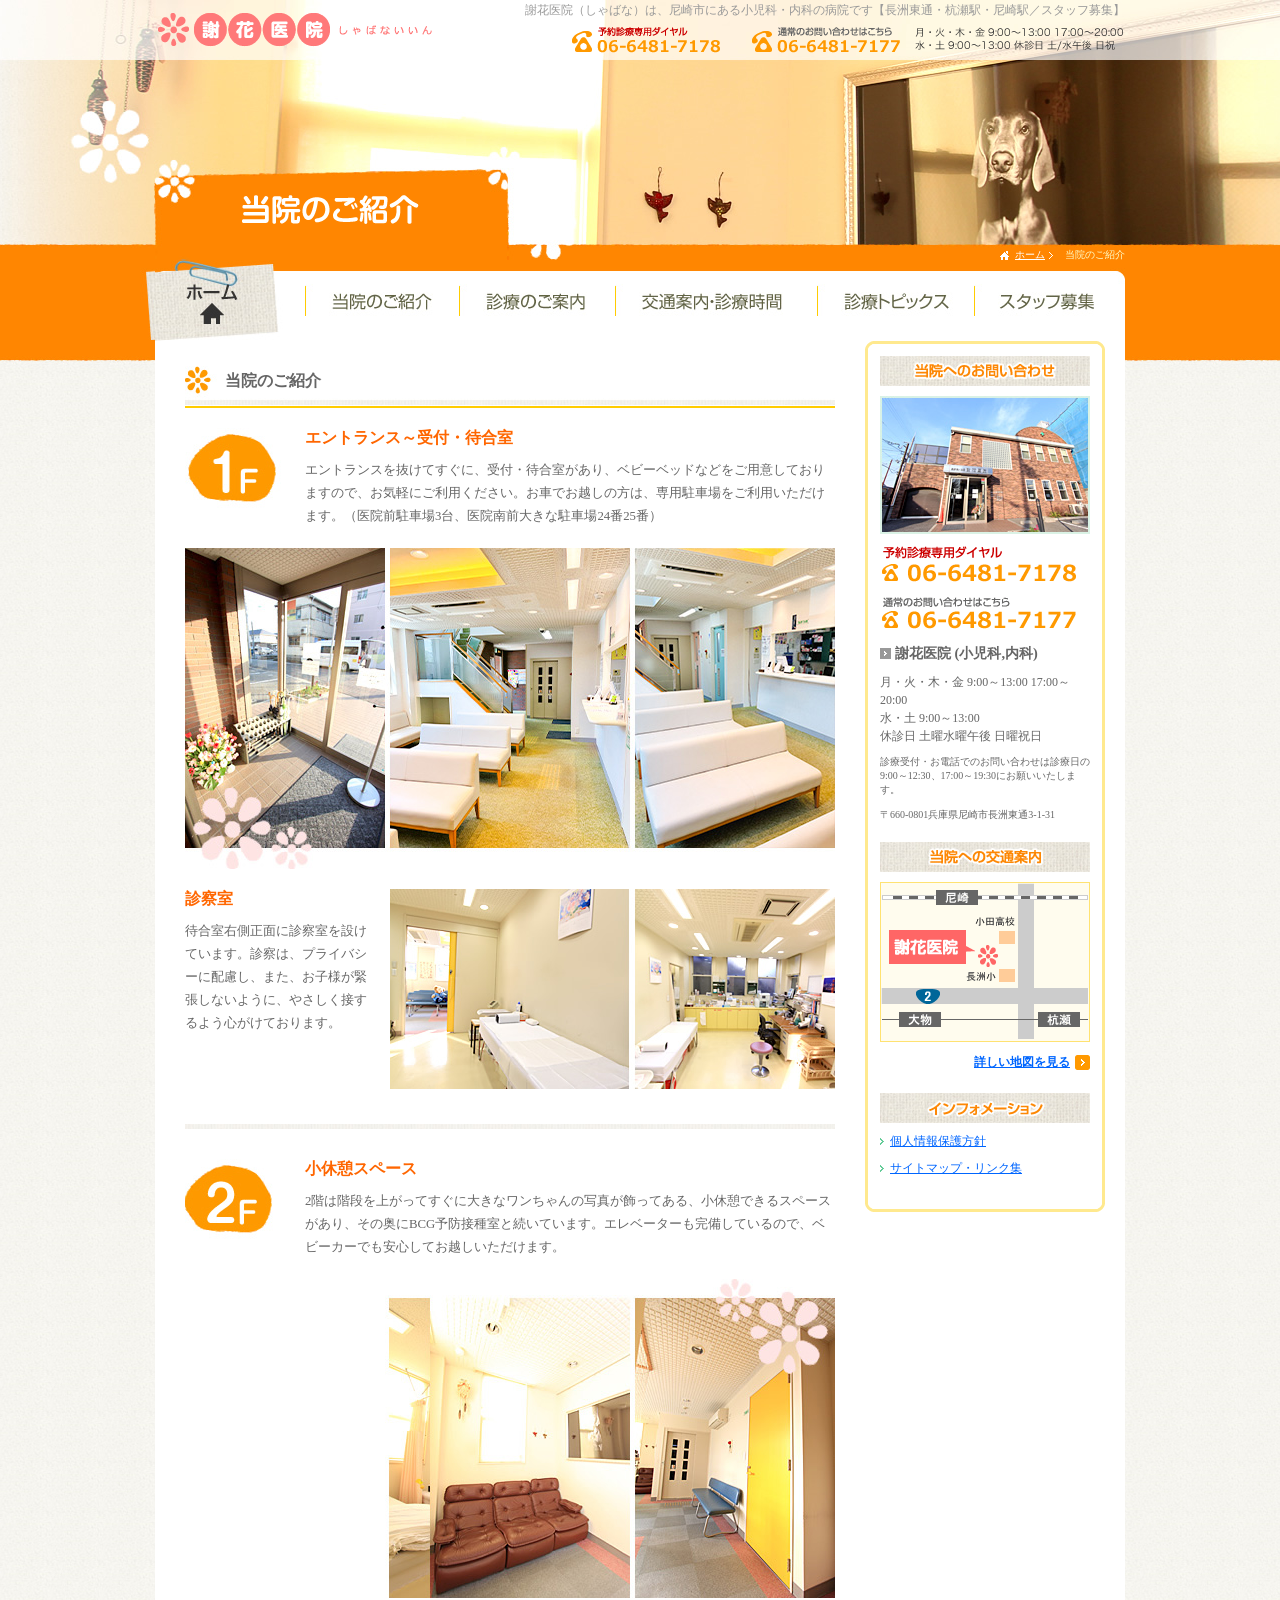
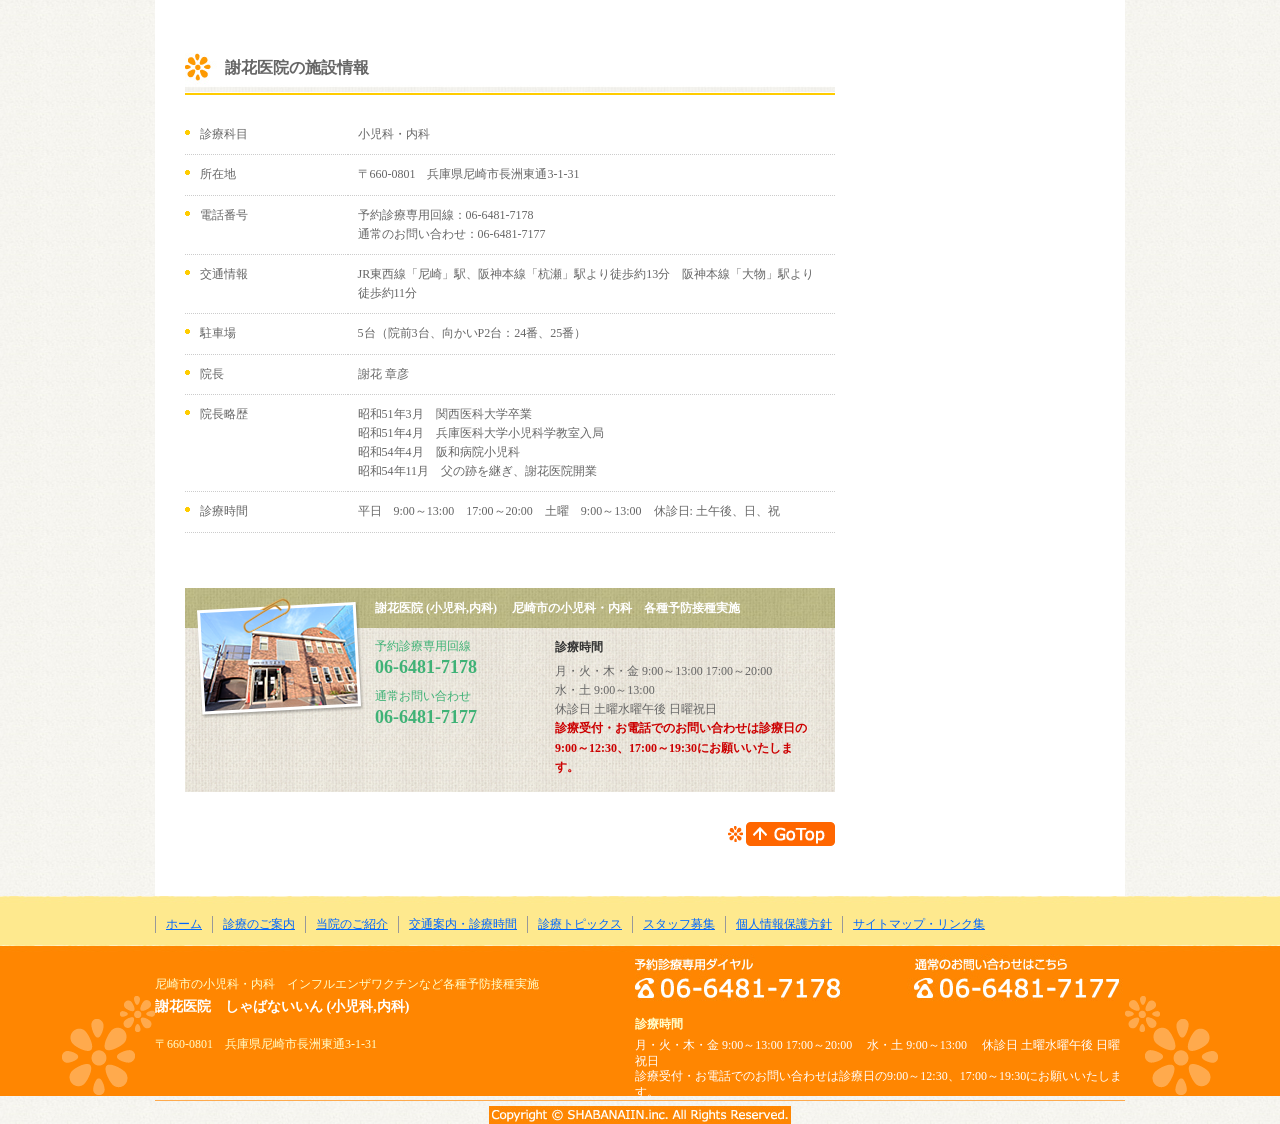
==== commit 1274b99a: "インフルエンザ予防接種(2026年度)のお知らせ追加・院内紹介の文言と画像を更新 Co-Authored-By: Claude Opus 5.5 <noreply@anthropic.com>" ====
--- a/about/index.html
+++ b/about/index.html
@@ -15,7 +15,7 @@
   <script type="text/javascript" src="../common/js/rollover.js"></script>
   <!-- InstanceBeginEditable name="head" -->
   <script type="text/javascript">
-    <! 
+    < !
       target = "about";
     //-->
   </script>
@@ -95,9 +95,7 @@
             <div>
               <h3>エントランス～受付・待合室</h3>
               <p class="np">
-                エントランスを抜けてすぐに、受付・待合室があり、お待ちの間は絵本コーナーやおもちゃ、ベビーベッドなどをご用意しておりますので、お気軽にご利用ください。お車でお越しの方は、専用駐車場をご利用いただけます。（医院前駐車場3台、医院南前大きな駐車場24番25番）<br />
-                <span
-                  class="buletxt">院内感染防止対策として、待合室のおもちゃや絵本類は現在撤去しています。待ち時間におもちゃや絵本類の必要な方は各ご家庭からお持ちいただきますよう、ご協力をお願い致します。</span>
+                エントランスを抜けてすぐに、受付・待合室があり、ベビーベッドなどをご用意しておりますので、お気軽にご利用ください。お車でお越しの方は、専用駐車場をご利用いただけます。（医院前駐車場3台、医院南前大きな駐車場24番25番）
               </p>
             </div>
           </div>
@@ -125,7 +123,7 @@
             <div>
               <h3>小休憩スペース</h3>
               <p class="np">
-                2階は階段を上がってすぐに大きなワンちゃんの写真が飾ってある、小休憩できるスペースがあり、その奥にBCG予防接種室と続いています。エレベーターも完備しているので、お気軽にご利用ください。
+                2階は階段を上がってすぐに大きなワンちゃんの写真が飾ってある、小休憩できるスペースがあり、その奥にBCG予防接種室と続いています。エレベーターも完備しているので、ベビーカーでも安心してお越しいただけます。
               </p>
             </div>
           </div>
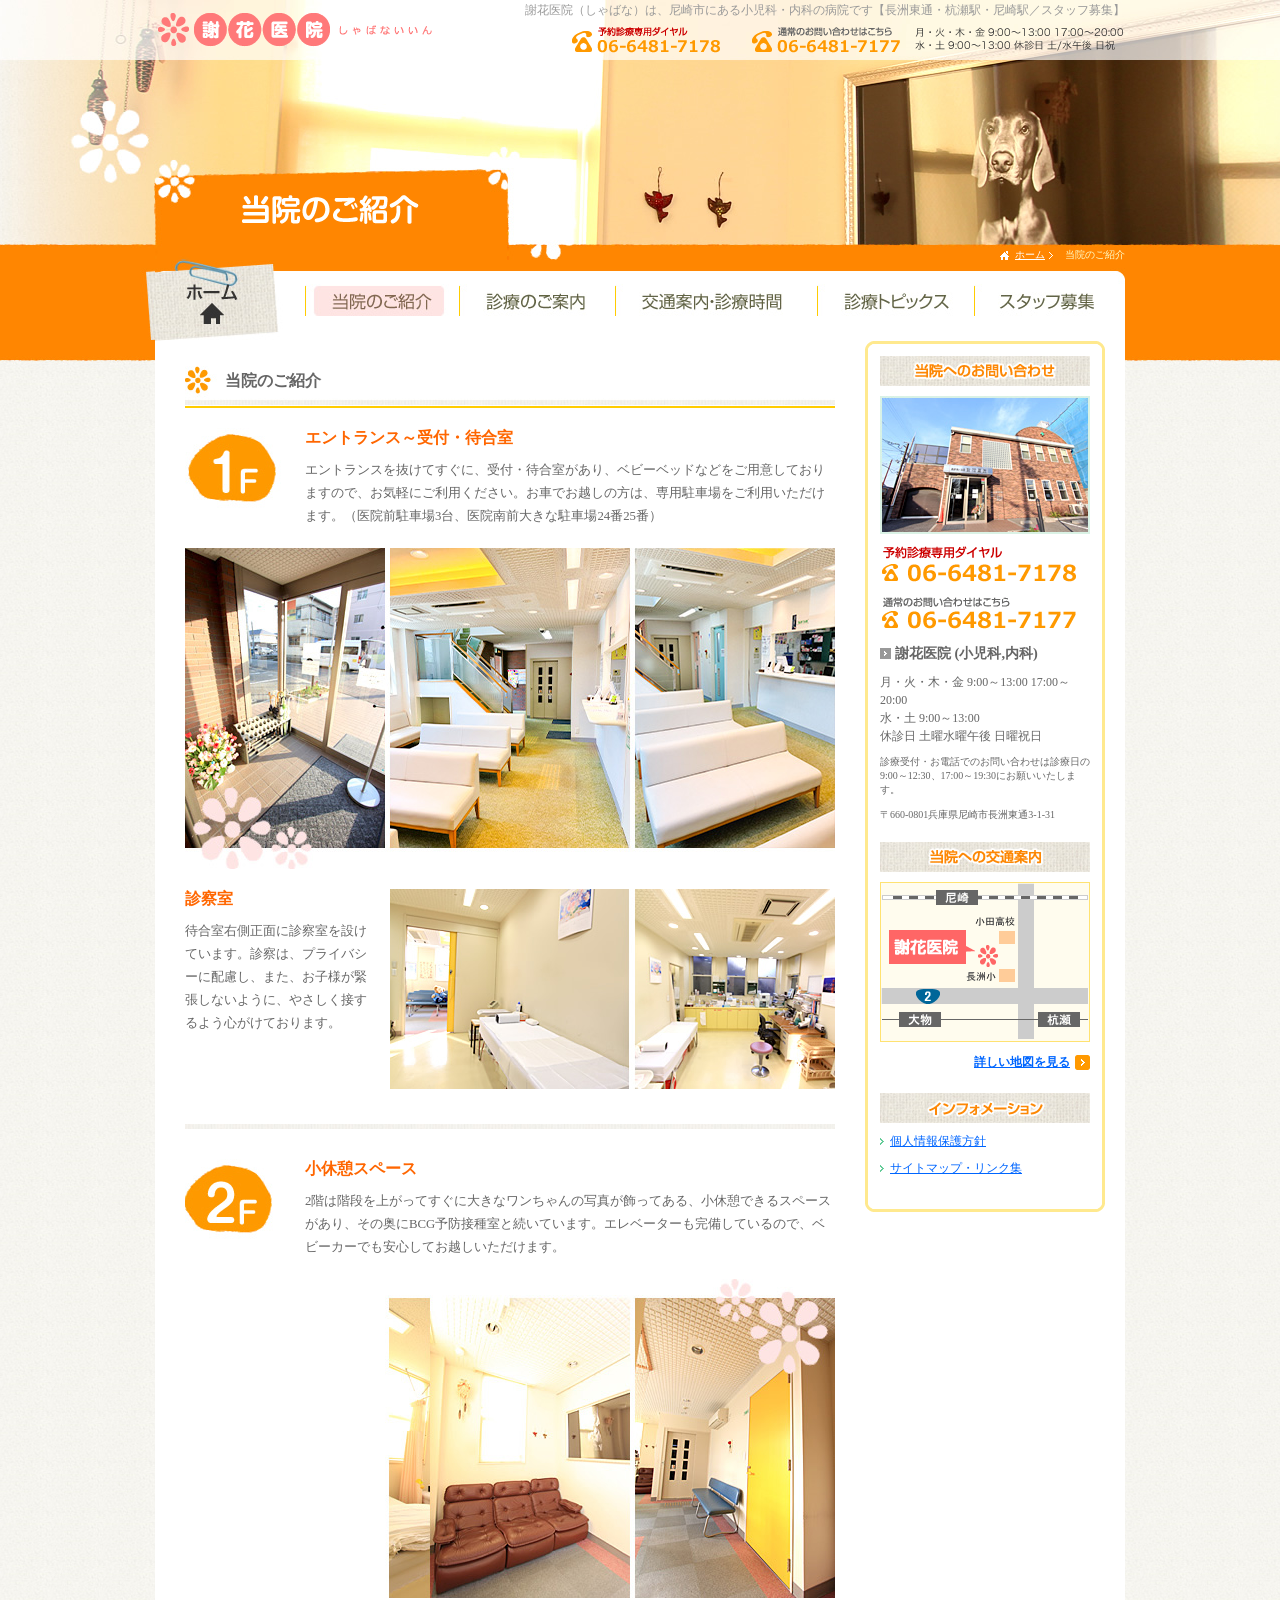
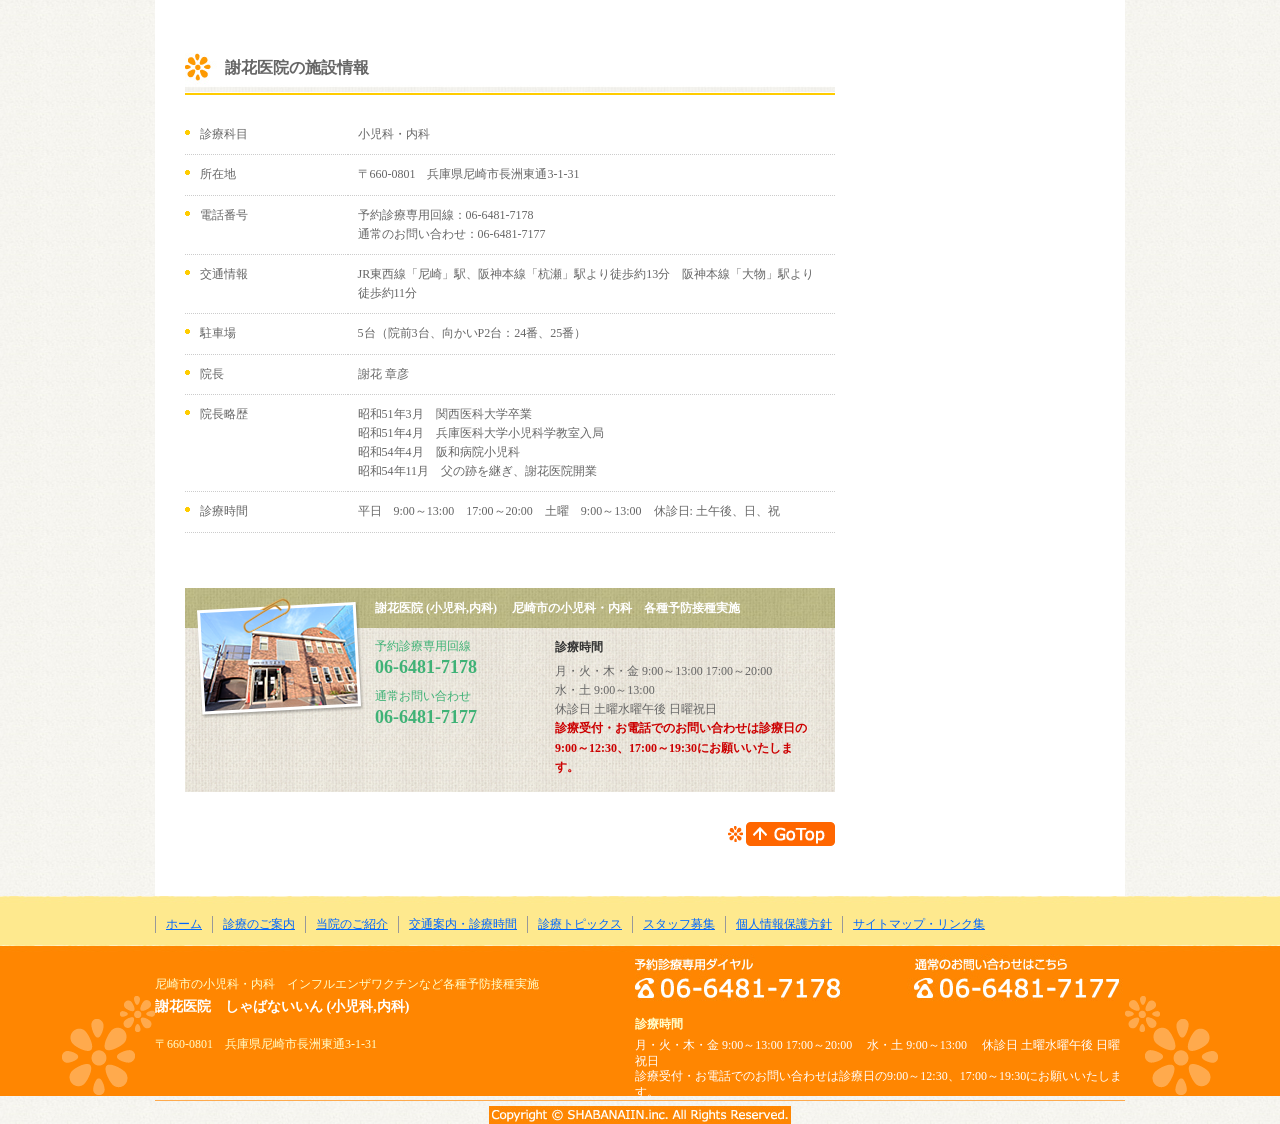
==== commit b8349e47: "target設定スクリプトの崩れたコメント開始タグ(< !)を<!--に修正・CLAUDE.mdに注意事項を追記 Co-Authored-By: Claude Opus 5.5 <noreply@an" ====
--- a/about/index.html
+++ b/about/index.html
@@ -15,7 +15,7 @@
   <script type="text/javascript" src="../common/js/rollover.js"></script>
   <!-- InstanceBeginEditable name="head" -->
   <script type="text/javascript">
-    < !
+    <!--
       target = "about";
     //-->
   </script>
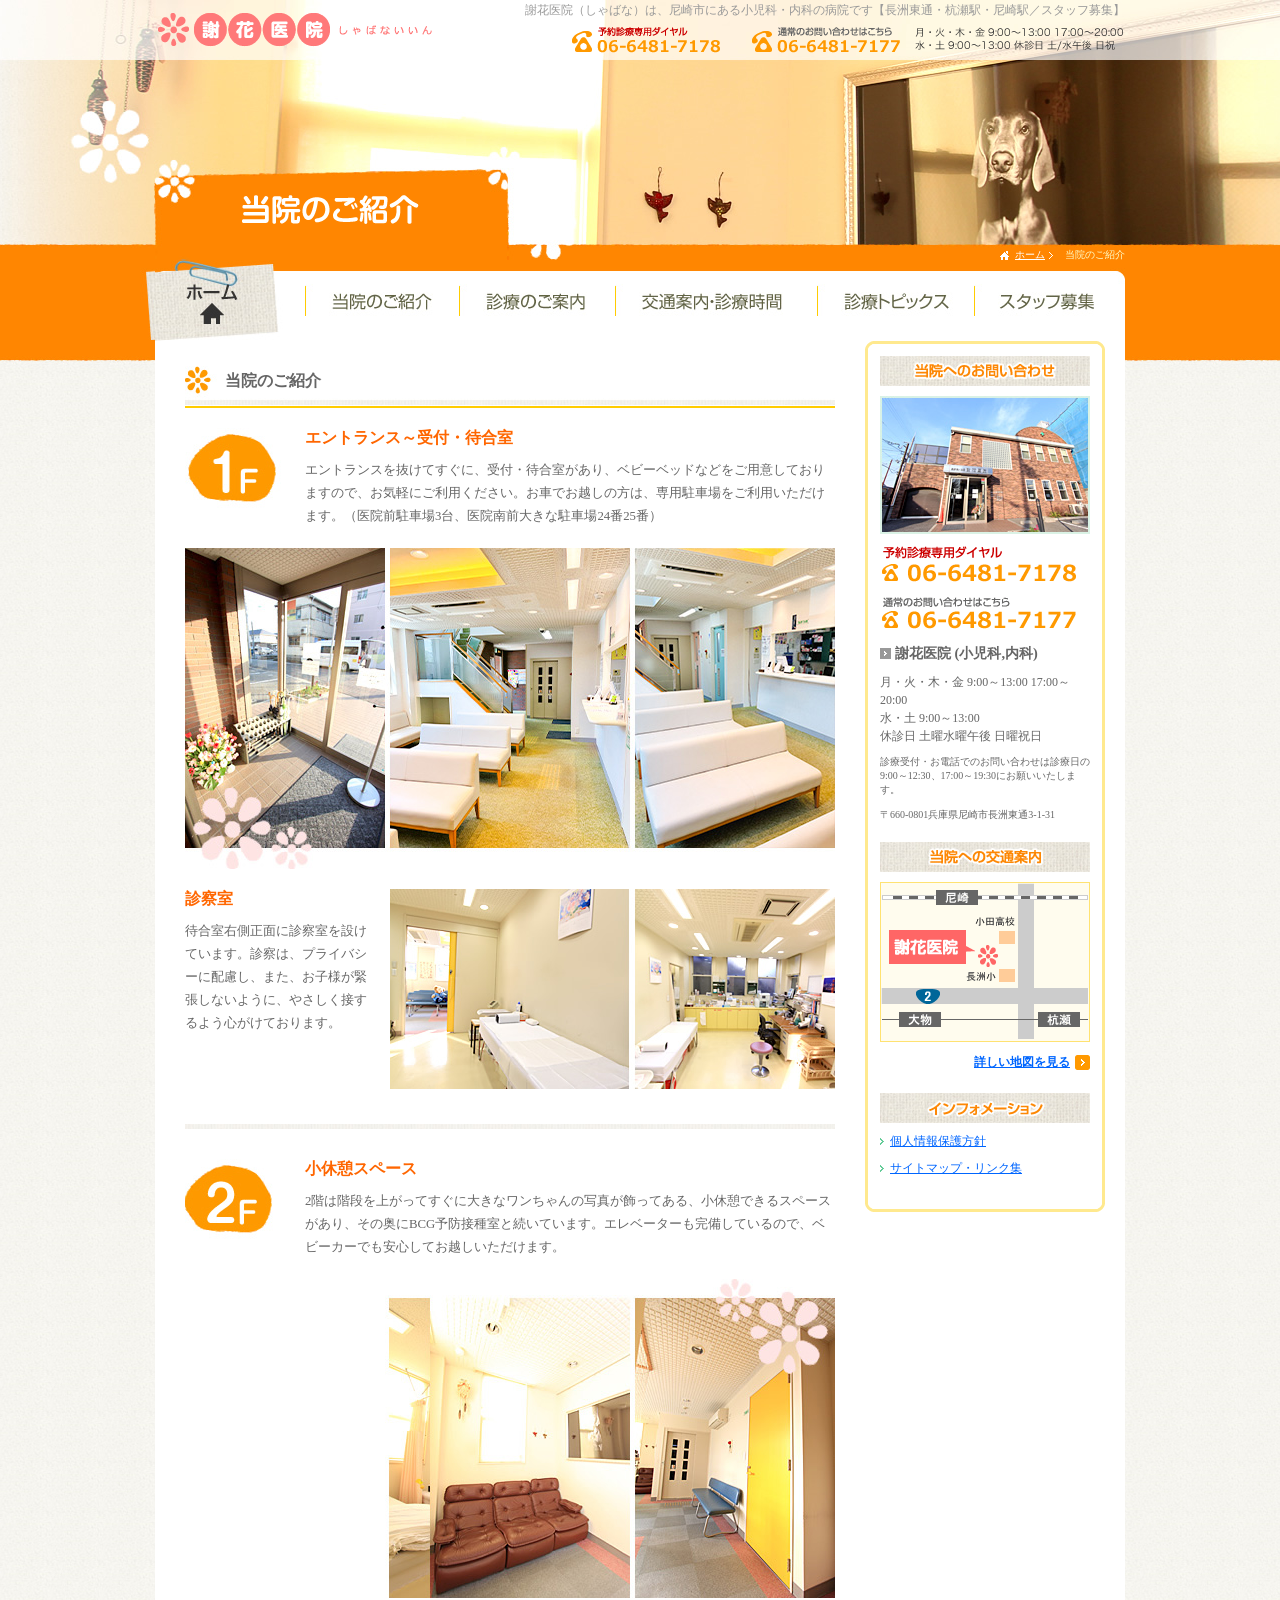
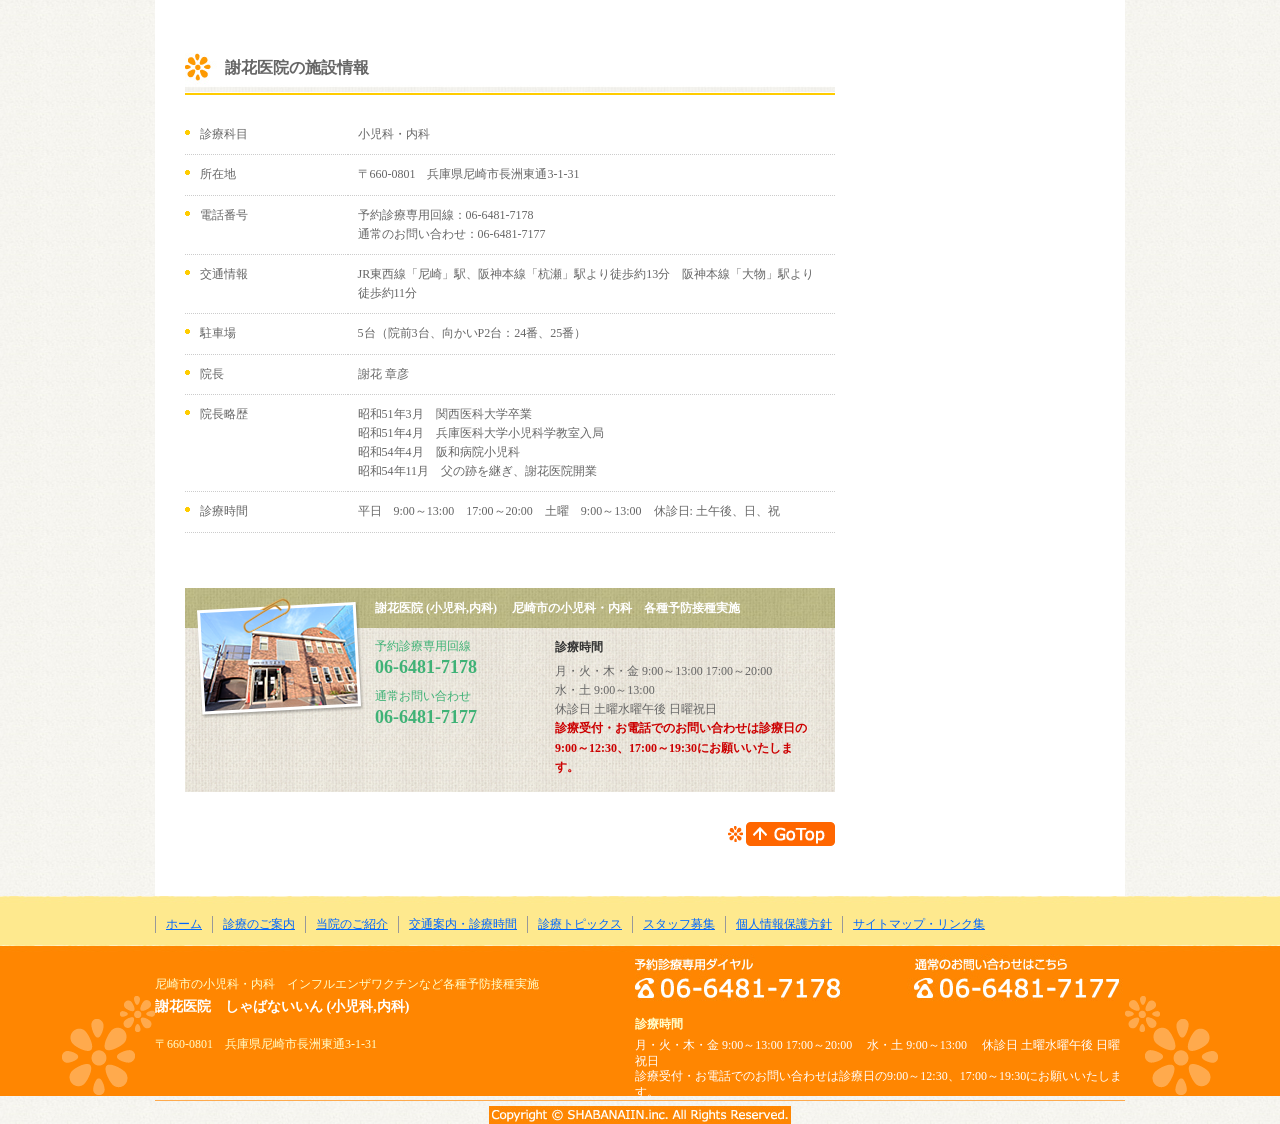
==== commit 964ad873: "不要な記述を削除" ====
--- a/about/index.html
+++ b/about/index.html
@@ -15,7 +15,7 @@
   <script type="text/javascript" src="../common/js/rollover.js"></script>
   <!-- InstanceBeginEditable name="head" -->
   <script type="text/javascript">
-    <!--
+    < !
       target = "about";
     //-->
   </script>
